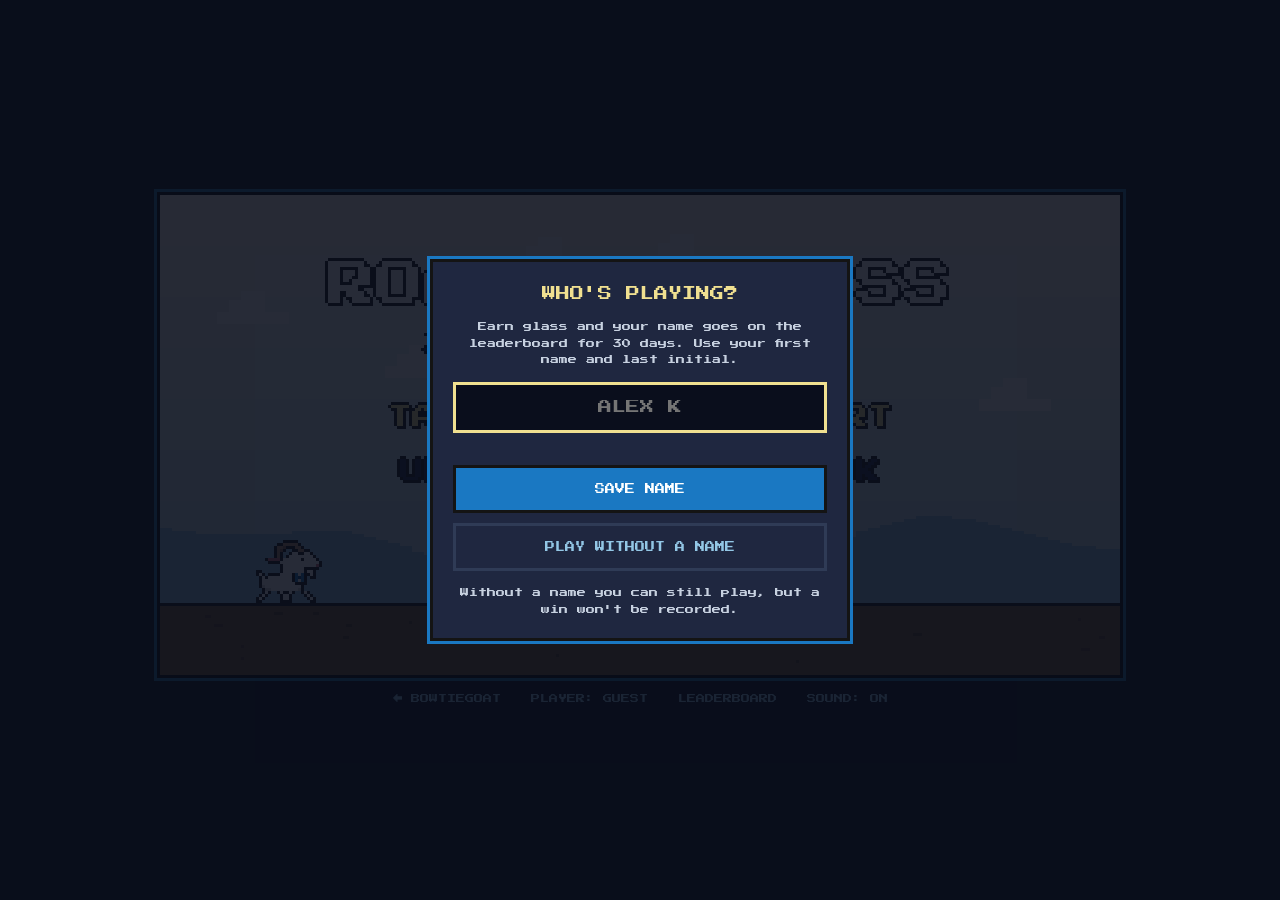
==== glass/index.html @ 5b74472b "Add Road to Glass easter-egg game at /glass 8-bit runner: the BowtieGOAT jumps and ducks through Dis" ====
<!DOCTYPE html>
<html lang="en">
<head>
  <meta charset="UTF-8" />
  <meta name="viewport" content="width=device-width, initial-scale=1.0, maximum-scale=1.0, user-scalable=no" />
  <meta name="robots" content="noindex" />
  <title>Road to Glass | BowtieGOAT</title>
  <link rel="icon" type="image/jpeg" href="../images/logo.jpg" />
  <link rel="preconnect" href="https://fonts.googleapis.com" />
  <link rel="preconnect" href="https://fonts.gstatic.com" crossorigin />
  <link href="https://fonts.googleapis.com/css2?family=Press+Start+2P&display=swap" rel="stylesheet" />
  <style>
    html, body { margin: 0; height: 100%; background: #0a0e1c; color: #f8eeb8; overflow: hidden; }
    body {
      font-family: 'Press Start 2P', monospace;
      display: flex; flex-direction: column; align-items: center; justify-content: center; gap: 10px;
      -webkit-user-select: none; user-select: none;
    }
    canvas {
      display: block; image-rendering: pixelated; image-rendering: crisp-edges;
      touch-action: none; border: 3px solid #000; box-shadow: 0 0 0 3px #1f72a3;
    }
    .bar { display: flex; gap: 18px; font-size: 9px; align-items: center; }
    .bar a, .bar button {
      color: #93c7e6; background: none; border: 0; font: inherit; cursor: pointer;
      text-decoration: none; padding: 6px;
    }
    .bar a:hover, .bar button:hover { color: #f8eeb8; }
    .bar { flex-wrap: wrap; justify-content: center; }

    .overlay {
      position: fixed; inset: 0; background: rgba(10, 14, 28, 0.88);
      display: none; align-items: center; justify-content: center; padding: 16px; z-index: 10;
    }
    .overlay.open { display: flex; }
    .box {
      background: #1f2740; border: 3px solid #141414; box-shadow: 0 0 0 3px #1a78c2;
      padding: 20px; width: 100%; max-width: 420px; text-align: center; line-height: 1.8;
      max-height: calc(100vh - 32px); overflow-y: auto; box-sizing: border-box;
    }
    .box h2 { font-size: 14px; color: #f0e090; margin: 0 0 12px; font-weight: normal; }
    .box p { font-size: 9px; color: #c7d1e0; margin: 0 0 14px; }
    .box input {
      font: inherit; font-size: 14px; width: 100%; box-sizing: border-box; padding: 10px;
      background: #0a0e1c; color: #ffffff; border: 3px solid #1a78c2; text-transform: uppercase;
      text-align: center; outline: none;
    }
    .box input:focus { border-color: #f0e090; }
    .err { color: #c86a7a !important; min-height: 1.8em; margin: 8px 0 !important; }
    .btns { display: flex; flex-direction: column; gap: 10px; margin-top: 6px; }
    .btn {
      font: inherit; font-size: 10px; padding: 12px; cursor: pointer; border: 3px solid #141414;
      background: #1a78c2; color: #ffffff;
    }
    .btn:hover { background: #2f8cc2; }
    .btn.ghost { background: transparent; color: #93c7e6; border-color: #2f3b56; }
    .board { width: 100%; border-collapse: collapse; font-size: 9px; margin: 6px 0 14px; }
    .board th { color: #93c7e6; font-weight: normal; padding: 6px 4px; border-bottom: 2px solid #2f3b56; }
    .board td { padding: 7px 4px; color: #ffffff; }
    .board tr:nth-child(odd) td { background: rgba(255, 255, 255, 0.03); }
    .board td:first-child { color: #f0e090; }
    .board .num { text-align: right; }
    .board .name { text-align: left; }
  </style>
</head>
<body>
  <canvas id="game" aria-label="Road to Glass, an 8-bit game"></canvas>
  <div class="bar">
    <a href="../">&larr; BOWTIEGOAT</a>
    <button id="player" type="button">PLAYER: GUEST</button>
    <button id="boardBtn" type="button">LEADERBOARD</button>
    <button id="mute" type="button">SOUND: ON</button>
  </div>

  <div class="overlay" id="nameOverlay" role="dialog" aria-modal="true" aria-labelledby="nameTitle">
    <form class="box" id="nameForm" autocomplete="off">
      <h2 id="nameTitle">WHO'S PLAYING?</h2>
      <p>Earn glass and your name goes on the leaderboard for 30 days. Use your first name and last initial.</p>
      <input id="nameInput" maxlength="12" placeholder="ALEX K" aria-label="Your name" />
      <p class="err" id="nameErr"></p>
      <div class="btns">
        <button class="btn" type="submit">SAVE NAME</button>
        <button class="btn ghost" type="button" id="skipName">PLAY WITHOUT A NAME</button>
      </div>
      <p style="margin:14px 0 0">Without a name you can still play, but a win won't be recorded.</p>
    </form>
  </div>

  <div class="overlay" id="boardOverlay" role="dialog" aria-modal="true" aria-labelledby="boardTitle">
    <div class="box">
      <h2 id="boardTitle">HALL OF GLASS</h2>
      <p id="boardNote">Everyone who earned glass in the last 30 days, fewest runs first.</p>
      <div id="boardBody"></div>
      <div class="btns"><button class="btn" type="button" id="closeBoard">CLOSE</button></div>
    </div>
  </div>

<script>
(() => {
  // ---------- Setup ----------
  const W = 320, H = 160, GROUND = 136, GX = 30;
  const G = 0.3, JUMP = -5;
  const cv = document.getElementById('game');
  const ctx = cv.getContext('2d');
  cv.width = W; cv.height = H;


  // Paste the Google Apps Script web app URL here to turn on the shared leaderboard.
  // While it's empty, the leaderboard is a local test copy that only this browser sees.
  const LEADERBOARD_URL = '';
  const BOARD_DAYS = 30;

  // Pass-rate targets: Districts ~70% of players, States ~1 in 7 of those (10% overall),
  // ICDC ~6% of those (0.6% overall). A crash anywhere sends you back to Districts.
  // Gaps between obstacles are in frames (60 per second), so they stay fair as speed rises.
  const LEVELS = [
    { name: 'DISTRICTS', target: 10, speed: [2.6, 3.2], gapF: [70, 110], types: ['bale', 'bale', 'bale', 'bowMid'],
      sky: ['#fdfaf0', '#c7e2f2'], ground: '#7d5c33', line: '#5f4526', hills: '#93c7e6',
      tagline: "70% ADVANCE. DON'T BE THE 30%.", next: 'STATES' },
    { name: 'STATES', target: 18, speed: [3.4, 4.2], gapF: [50, 90], types: ['bale', 'bale', 'stack', 'fence', 'bowLow', 'bowMid', 'bowStack'],
      sky: ['#f8c88a', '#c06682'], ground: '#642f40', line: '#3f1d29', hills: '#833f54',
      tagline: 'ONLY 1 IN 7 MAKES IT THROUGH.', next: 'ICDC' },
    { name: 'ICDC', target: 25, speed: [4.4, 5.4], gapF: [42, 76], types: ['bale', 'stack', 'fence', 'double', 'bowLow', 'bowMid', 'bowStack', 'bowStack', 'bowHigh'],
      sky: ['#0a0e1c', '#2f3b56'], ground: '#1f2740', line: '#5a6a8c', hills: '#141a2e',
      tagline: '0.6% GET GLASS. GOOD LUCK.', next: null },
  ];

  // ---------- Storage (per-browser convenience only) ----------
  const store = {
    get(k, d) { try { const v = localStorage.getItem('rtg_' + k); return v === null ? d : JSON.parse(v); } catch (e) { return d; } },
    set(k, v) { try { localStorage.setItem('rtg_' + k, JSON.stringify(v)); } catch (e) {} },
  };
  let runs = store.get('runs', 0);
  let glassCount = store.get('glass', 0);
  let muted = store.get('muted', false);
  let playerName = store.get('name', '');
  let runsSinceGlass = store.get('runsSinceGlass', 0);
  let runStartT = 0, winRuns = 0, saveStatus = '';

  // ---------- Sprites ----------
  const GOAT_TOP = [
    '...........KKKKK........',
    '.........KKHHHHHK.......',
    '........KHHhKKKHHK......',
    '........KHhK..KKHHKK....',
    '........KHK..KWWKKWWK...',
    '........KHK.KWWWWWWWWK..',
    '.....KPPPPKWWWWWWEWWWWK.',
    '......KKKKWWWWWWWWWWWWWK',
    '..........KWWWWWWWWWWWPK',
    '..........KWWWWWWWKKKKK.',
    '..KK......KWWWWWWWKWWK..',
    '..KWK.KKKKWWWWKBWBKKWK..',
    '...KWKWWWWWWWWKBbBK.KK..',
    '...KWWWWWWWWWWKBWBK.....',
    '...KWWWWWWWWWWWKKKK.....',
    '...KGWWWWWWWWWWWWK......',
    '....KGGWWWWWWWWWGK......',
  ];
  const LEGS_A = [
    '....KWK.KWK..KWK.KWK....',
    '....KWK.KWK..KWK.KWK....',
    '....KWK.KWK..KWK.KWK....',
    '....KKK.KKK..KKK.KKK....',
  ];
  const LEGS_B = [
    '....KWK..KWKKWK..KWK....',
    '...KWK....KWWK....KWK...',
    '..KWK.....KWWK.....KWK..',
    '..KK......KKKK......KK..',
  ];
  // Crouched goat: head down and forward, bowtie still showing.
  const DUCK_TOP = [
    '..............KKKK........',
    '.............KHHHHK.......',
    '............KHhKKHHKK.....',
    '....KK.....KHK.KWWWWWK....',
    '...KWWK..KPPKKWWWWEWWWK...',
    '...KWWWKKKKKWWWWWWWWWWWWK.',
    '...KWWWWWWWWWWWWWWWWWWWPK.',
    '...KWWWWWWWWWKBWBKWWKKKK..',
    '...KGWWWWWWWWKBbBKWWK.....',
    '....KGGWWWWWWKBWBKKK......',
    '....KKWKKWKKWKKKKK........',
  ];
  const DUCK_LEGS_A = ['....KWK.KWK.KWK.KWK.......', '....KKK.KKK.KKK.KKK.......'];
  const DUCK_LEGS_B = ['...KWK...KWKKWK...KWK.....', '...KK....KKKKK.....KK.....'];
  const LEGS_JUMP = [
    '....KWWK.....KWWK.......',
    '.....KKK......KKK.......',
    '........................',
    '........................',
  ];
  const BALE = [
    'KKKKKKKKKKKKKK',
    'KYYyYYYYyYYYYK',
    'KYyYYYyYYYyYYK',
    'KKKKKKKKKKKKKK',
    'KYYYyYYYYyYYYK',
    'KyYYYYyYYYYyYK',
    'KYYyYYYYyYYYYK',
    'KKKKKKKKKKKKKK',
    'KYYYYyYYYYyYYK',
    'KYyYYYYyYYYYyK',
    'KYYYyYYYYYyYYK',
    'KKKKKKKKKKKKKK',
  ];
  const FENCE = [
    '.KKK..........KKK.........',
    'KDdDK........KDdDK........',
    'KDdDKKKKKKKKKKDdDKKKKKKKKK',
    'KDdDdddddddddKDdDdddddddddK',
    'KDdDKKKKKKKKKKDdDKKKKKKKKK',
    'KDdDK........KDdDK........',
    'KDdDK........KDdDK........',
    'KDdDKKKKKKKKKKDdDKKKKKKKKK',
    'KDdDdddddddddKDdDdddddddddK',
    'KDdDKKKKKKKKKKDdDKKKKKKKKK',
    'KDdDK........KDdDK........',
    'KDdDK........KDdDK........',
    'KDdDK........KDdDK........',
    'KKKKK........KKKKK........',
  ];
  const BOW_UP = [
    'KK..........KK',
    'KRKK......KKRK',
    'KRRRKK..KKRRRK',
    'KRRRRRKKRRRRRK',
    'KRRRRKrrKRRRRK',
    'KRRRRKrrKRRRRK',
    '.KKKKKKKKKKKK.',
  ];
  const BOW_DOWN = [
    '..............',
    '.KKKKKKKKKKKK.',
    'KRRRRKrrKRRRRK',
    'KRRRRKrrKRRRRK',
    'KRRRRRKKRRRRRK',
    'KRRRKK..KKRRRK',
    'KKKK......KKKK',
  ];
  const TROPHY = [
    '.KKKKKKKKKKKKKK.',
    'KwCCCCCCCCCCCccK',
    'KwCCCCCCCCCCCccK',
    'KwwCCCCCCCCCcccK',
    '.KwCCCCCCCCCccK.',
    '.KwCCCCCCCCCccK.',
    '..KwCCCCCCCccK..',
    '..KwCCCCCCCccK..',
    '...KwCCCCCccK...',
    '....KKCCCcKK....',
    '......KCcK......',
    '......KCcK......',
    '......KCcK......',
    '.....KCCccK.....',
    '....KwCCCccK....',
    '...KKKKKKKKKK...',
    '...KDDDDDDDDK...',
    '..KDDYYYYYYDDK..',
    '..KDDDDDDDDDDK..',
    '.KKKKKKKKKKKKKK.',
  ];
  const PAL = {
    K: '#141414', W: '#ffffff', G: '#d6d6d6', H: '#b5896a', h: '#8a6448', P: '#c86a7a',
    B: '#1a78c2', b: '#0f4f86', E: '#141414',
    Y: '#f0d27a', y: '#c9a24e', D: '#9c7440', d: '#cda366',
    R: '#c06682', r: '#833f54',
    C: '#cdeffa', c: '#86cde3', w: '#ffffff',
  };
  const TROPHY_PAL = { ...PAL, D: '#5f4526', Y: '#f0e090' };

  function mkSprite(rows, pal = PAL) {
    const w = Math.max(...rows.map(r => r.length)), h = rows.length;
    const c = document.createElement('canvas'); c.width = w; c.height = h;
    const g = c.getContext('2d');
    rows.forEach((r, y) => [...r].forEach((ch, x) => {
      if (pal[ch]) { g.fillStyle = pal[ch]; g.fillRect(x, y, 1, 1); }
    }));
    return c;
  }
  const goatA = mkSprite([...GOAT_TOP, ...LEGS_A]);
  const goatB = mkSprite([...GOAT_TOP, ...LEGS_B]);
  const goatJump = mkSprite([...GOAT_TOP, ...LEGS_JUMP]);
  const duckA = mkSprite([...DUCK_TOP, ...DUCK_LEGS_A]);
  const duckB = mkSprite([...DUCK_TOP, ...DUCK_LEGS_B]);
  const DUCK_H = DUCK_TOP.length + 2;
  const GOAT_H = GOAT_TOP.length + 4;
  const bale = mkSprite(BALE);
  const fence = mkSprite(FENCE);
  const bowUp = mkSprite(BOW_UP);
  const bowDown = mkSprite(BOW_DOWN);
  const trophy = mkSprite(TROPHY, TROPHY_PAL);

  const drawBow = (x, y, phase = 0) => ctx.drawImage(Math.floor((t + phase) / 10) % 2 ? bowUp : bowDown, x, y);

  // Obstacle shapes. y is the top edge; hit boxes are a little smaller than the art.
  const OBSTACLES = {
    bale:    { w: 14, h: 12, draw: (x, y) => ctx.drawImage(bale, x, y) },
    stack:   { w: 14, h: 23, draw: (x, y) => { ctx.drawImage(bale, x, y); ctx.drawImage(bale, x, y + 11); } },
    double:  { w: 27, h: 12, draw: (x, y) => { ctx.drawImage(bale, x, y); ctx.drawImage(bale, x + 13, y); } },
    fence:   { w: 27, h: 14, draw: (x, y) => ctx.drawImage(fence, x, y) },
    // bowLow: jump only. bowMid: duck under or jump. bowStack: duck only. bowHigh: run under (jumping into it is the trap).
    bowLow:   { w: 14, h: 7, fly: GROUND - 12, draw: (x, y) => drawBow(x, y) },
    bowMid:   { w: 14, h: 7, fly: GROUND - 21, draw: (x, y) => drawBow(x, y) },
    bowStack: { w: 14, h: 26, fly: GROUND - 40, draw: (x, y) => { drawBow(x, y); drawBow(x, y + 9, 5); drawBow(x, y + 18, 10); } },
    bowHigh:  { w: 14, h: 7, fly: GROUND - 36, draw: (x, y) => drawBow(x, y) },
  };

  // ---------- Background scenery ----------
  const rand = (a, b) => a + Math.random() * (b - a);
  const clouds = Array.from({ length: 7 }, (_, i) => ({ x: i * 55 + rand(0, 30), y: rand(10, 70) | 0 }));
  const stars = Array.from({ length: 60 }, () => ({ x: rand(0, W) | 0, y: rand(0, 100) | 0, p: rand(0, 6.28) }));
  const pebbles = Array.from({ length: 40 }, () => ({ x: rand(0, 640) | 0, y: rand(3, 20) | 0, w: rand(1, 4) | 0 }));
  const buildings = [];
  for (let x = 0; x < 640;) {
    const w = (rand(16, 34) | 0), h = (rand(24, 80) | 0);
    const lit = [];
    for (let wy = 6; wy < h - 4; wy += 7) for (let wx = 3; wx < w - 3; wx += 5) if (Math.random() < 0.35) lit.push([wx, wy]);
    buildings.push({ x, w, h, lit });
    x += w + (rand(0, 4) | 0);
  }

  // ---------- Audio ----------
  let ac = null;
  function audioInit() {
    if (!ac) { try { ac = new (window.AudioContext || window.webkitAudioContext)(); } catch (e) {} }
    if (ac && ac.state === 'suspended') ac.resume();
  }
  function tone(f1, f2, dur, type = 'square', vol = 0.06, delay = 0) {
    if (!ac || muted) return;
    const o = ac.createOscillator(), g = ac.createGain(), t0 = ac.currentTime + delay;
    o.type = type;
    o.frequency.setValueAtTime(f1, t0);
    o.frequency.exponentialRampToValueAtTime(f2, t0 + dur);
    g.gain.setValueAtTime(vol, t0);
    g.gain.exponentialRampToValueAtTime(0.001, t0 + dur);
    o.connect(g).connect(ac.destination);
    o.start(t0); o.stop(t0 + dur + 0.02);
  }
  const sfx = {
    jump: () => tone(260, 620, 0.1, 'square', 0.04),
    point: () => tone(990, 990, 0.04, 'square', 0.03),
    hit: () => tone(420, 50, 0.35, 'sawtooth', 0.1),
    level: () => [523, 659, 784, 1047].forEach((f, i) => tone(f, f, 0.12, 'square', 0.06, i * 0.1)),
    win: () => [523, 659, 784, 1047, 784, 1047, 1319, 1568].forEach((f, i) => tone(f, f, 0.16, 'square', 0.06, i * 0.12)),
  };

  // ---------- Game state ----------
  let state = 'title', lvl = 0, obs = [], passed = 0, spawned = 0, nextSpawn = 0;
  let goat = { y: GROUND - GOAT_H, v: 0 }, jumpBuffer = 0, duckHeld = false;
  let t = 0, stateT = 0, scrollX = 0, speed = 0, flash = 0, shake = 0, paused = false;
  let confetti = [];

  const L = () => LEVELS[lvl];
  const onGround = () => goat.y >= GROUND - GOAT_H;
  const ducking = () => duckHeld && onGround() && (state === 'play' || state === 'cleared');
  function setState(s) { state = s; stateT = 0; }

  function resetLevel() {
    obs = []; passed = 0; spawned = 0; nextSpawn = 50;
    goat.y = GROUND - GOAT_H; goat.v = 0; jumpBuffer = 0;
    speed = L().speed[0];
  }
  function startRun() {
    runs++; store.set('runs', runs);
    runsSinceGlass++; store.set('runsSinceGlass', runsSinceGlass);
    runStartT = t;
    lvl = 0; resetLevel(); setState('ready');
  }

  function jump() {
    if (onGround()) { goat.v = JUMP; sfx.jump(); jumpBuffer = 0; }
    else jumpBuffer = 8; // pressed just before landing: jump as soon as we touch down
  }

  function spawnObstacle() {
    const lv = L();
    // Never open a level with a fake-out bowtie; ease players in with a plain bale.
    const type = spawned === 0 ? 'bale' : lv.types[(Math.random() * lv.types.length) | 0];
    const o = OBSTACLES[type];
    obs.push({ type, x: W + 4, y: o.fly !== undefined ? o.fly : GROUND - o.h, scored: false });
    spawned++;
    nextSpawn = rand(lv.gapF[0], lv.gapF[1]) | 0;
  }

  function hitTest() {
    const duck = ducking();
    const x0 = GX + 6, x1 = GX + (duck ? 23 : 19), y0 = duck ? GROUND - 11 : goat.y + 5, y1 = goat.y + GOAT_H - 1;
    for (const o of obs) {
      const s = OBSTACLES[o.type];
      if (x1 > o.x + 2 && x0 < o.x + s.w - 2 && y1 > o.y + 2 && y0 < o.y + s.h - 1) return true;
    }
    return false;
  }

  function die() {
    sfx.hit(); flash = 10; shake = 10;
    setState('dying');
  }

  function levelCleared() {
    if (lvl === LEVELS.length - 1) {
      glassCount++; store.set('glass', glassCount);
      winRuns = Math.max(1, runsSinceGlass);
      runsSinceGlass = 0; store.set('runsSinceGlass', 0);
      recordWin(Math.round((t - runStartT) / 60));
      sfx.win(); flash = 14; obs = [];
      confetti = Array.from({ length: 90 }, () => ({
        x: rand(0, W), y: rand(-H, 0), v: rand(0.4, 1.2), c: ['#cdeffa', '#f0e090', '#1a78c2', '#ffffff', '#c86a7a'][(Math.random() * 5) | 0],
      }));
      setState('win');
    } else {
      sfx.level(); setState('cleared');
    }
  }

  // ---------- Update ----------
  function physics() {
    goat.v += G;
    if (duckHeld && !onGround()) goat.v += 0.5; // holding duck in the air drops you faster
    goat.y += goat.v;
    if (goat.y >= GROUND - GOAT_H) {
      goat.y = GROUND - GOAT_H; goat.v = 0;
      if (jumpBuffer > 0) jump();
    }
    if (jumpBuffer > 0) jumpBuffer--;
  }

  function step() {
    t++; stateT++;
    if (flash > 0) flash--;
    if (shake > 0) shake--;
    const lv = L();

    if (state === 'title') { scrollX += 2; return; }
    if (state === 'ready') return;
    if (state === 'win') { confetti.forEach(c => { c.y += c.v; if (c.y > H) c.y -= H + 10; }); return; }
    if (state === 'dying') { if (stateT > 30) setState('over'); return; }
    if (state === 'over') return;

    scrollX += speed;
    physics();
    obs.forEach(o => o.x -= speed);
    obs = obs.filter(o => o.x > -40);
    if (state === 'cleared') return;

    // play
    speed = lv.speed[0] + (lv.speed[1] - lv.speed[0]) * (passed / lv.target);
    if (spawned < lv.target && --nextSpawn <= 0) spawnObstacle();
    for (const o of obs) {
      if (!o.scored && o.x + OBSTACLES[o.type].w < GX + 6) { o.scored = true; passed++; sfx.point(); }
    }
    if (hitTest()) { die(); return; }
    if (passed >= lv.target) levelCleared();
  }

  // ---------- Drawing ----------
  function mix(a, b, k) {
    const pa = parseInt(a.slice(1), 16), pb = parseInt(b.slice(1), 16);
    const ch = s => Math.round(((pa >> s) & 255) * (1 - k) + ((pb >> s) & 255) * k);
    return `rgb(${ch(16)},${ch(8)},${ch(0)})`;
  }
  function txt(s, x, y, size = 8, color = '#ffffff', align = 'center') {
    ctx.font = `${size}px "Press Start 2P"`;
    ctx.textAlign = align; ctx.textBaseline = 'top';
    ctx.fillStyle = '#141414';
    for (const [dx, dy] of [[-1, 0], [1, 0], [0, -1], [0, 1], [1, 1]]) ctx.fillText(s, x + dx, y + dy);
    ctx.fillStyle = color; ctx.fillText(s, x, y);
  }
  function panel(x, y, w, h) {
    ctx.fillStyle = '#141414'; ctx.fillRect(x - 2, y - 2, w + 4, h + 4);
    ctx.fillStyle = '#1f2740'; ctx.fillRect(x, y, w, h);
    ctx.fillStyle = '#1a78c2'; ctx.fillRect(x, y, w, 2); ctx.fillRect(x, y + h - 2, w, 2);
  }
  const blink = () => Math.floor(t / 30) % 2 === 0;
  const wrap = (v, m) => ((v % m) + m) % m;

  function drawBackground(lv, themed) {
    const bands = 8, bh = Math.ceil(GROUND / bands);
    for (let i = 0; i < bands; i++) {
      ctx.fillStyle = mix(lv.sky[0], lv.sky[1], i / (bands - 1));
      ctx.fillRect(0, i * bh, W, bh);
    }
    if (themed === 2) {
      for (const s of stars) {
        if (Math.sin(t / 20 + s.p) > -0.3) { ctx.fillStyle = '#f8eeb8'; ctx.fillRect(s.x, s.y, 1, 1); }
      }
      const off = wrap(scrollX * 0.3, 640);
      for (const b of buildings) {
        for (const shift of [0, 640]) {
          const bx = Math.round(b.x - off + shift);
          if (bx > W || bx + b.w < 0) continue;
          ctx.fillStyle = '#141a2e'; ctx.fillRect(bx, GROUND - b.h, b.w, b.h);
          ctx.fillStyle = '#f0e090';
          for (const [wx, wy] of b.lit) ctx.fillRect(bx + wx, GROUND - b.h + wy, 2, 3);
        }
      }
      return;
    }
    if (themed === 1) {
      ctx.fillStyle = '#f0e090';
      for (let r = 0; r < 20; r += 2) {
        const w = Math.round(Math.sqrt(20 * 20 - r * r)) * 2;
        ctx.fillRect(230 - w / 2, 100 - r, w, 2);
      }
    }
    ctx.fillStyle = themed === 1 ? '#f6d7c3' : '#ffffff';
    for (const c of clouds) {
      const x = Math.round(wrap(c.x - scrollX * 0.15, W + 60) - 40);
      ctx.fillRect(x + 4, c.y, 12, 4);
      ctx.fillRect(x, c.y + 4, 24, 4);
      ctx.fillRect(x + 8, c.y - 3, 8, 3);
    }
    ctx.fillStyle = lv.hills;
    for (let x = 0; x < W; x += 4) {
      const wx = x + scrollX * 0.4;
      const h = Math.round(18 + Math.sin(wx / 40) * 8 + Math.sin(wx / 15) * 3);
      ctx.fillRect(x, GROUND - h, 4, h);
    }
  }

  function drawGround(lv, showHud) {
    ctx.fillStyle = lv.ground; ctx.fillRect(0, GROUND, W, H - GROUND);
    ctx.fillStyle = '#141414'; ctx.fillRect(0, GROUND, W, 1);
    ctx.fillStyle = lv.line;
    const off = wrap(scrollX, 640);
    for (const p of pebbles) {
      const x = Math.round(wrap(p.x - off, 640));
      if (x < W) ctx.fillRect(x, GROUND + p.y, p.w, 1);
    }
    if (showHud) {
      txt(lv.name, 6, GROUND + 9, 8, '#f8eeb8', 'left');
      const bw = 90, bx = W - bw - 8, by = GROUND + 11;
      ctx.fillStyle = '#141414'; ctx.fillRect(bx - 1, by - 1, bw + 2, 6);
      ctx.fillStyle = '#2f3b56'; ctx.fillRect(bx, by, bw, 4);
      ctx.fillStyle = '#f0e090'; ctx.fillRect(bx, by, Math.round(bw * Math.min(1, passed / lv.target)), 4);
    }
  }

  function drawGoat() {
    if (ducking()) {
      ctx.drawImage(Math.floor(scrollX / 12) % 2 ? duckA : duckB, GX, GROUND - DUCK_H);
      return;
    }
    let spr = goatA;
    if (!onGround()) spr = goatJump;
    else if (state === 'play' || state === 'cleared' || state === 'title') spr = Math.floor(scrollX / 12) % 2 ? goatA : goatB;
    ctx.drawImage(spr, GX, Math.round(goat.y));
  }

  function drawTrophy(cx, y, scale) {
    ctx.drawImage(trophy, Math.round(cx - (trophy.width * scale) / 2), y, trophy.width * scale, trophy.height * scale);
    for (let i = 0; i < 4; i++) {
      const a = t / 25 + i * 1.57;
      if (Math.sin(t / 8 + i * 2) > 0.2) {
        const sx = Math.round(cx + Math.cos(a) * 46), sy = Math.round(y + 34 + Math.sin(a) * 38);
        ctx.fillStyle = '#ffffff';
        ctx.fillRect(sx - 2, sy, 5, 1); ctx.fillRect(sx, sy - 2, 1, 5);
      }
    }
  }

  function draw() {
    ctx.save();
    if (shake > 0) ctx.translate(((Math.random() * 4) | 0) - 2, ((Math.random() * 4) | 0) - 2);
    const title = state === 'title';
    const lv = title ? LEVELS[0] : L();
    drawBackground(lv, title ? 0 : lvl);
    for (const o of obs) OBSTACLES[o.type].draw(Math.round(o.x), o.y);
    drawGround(lv, !title);
    if (state !== 'win') drawGoat();

    if (title) {
      txt('ROAD TO GLASS', W / 2, 22, 16, '#ffffff');
      txt('3 LEVELS. ONE RUN.', W / 2, 46, 8, '#1f2740');
      if (blink()) txt('TAP OR SPACE TO START', W / 2, 70, 8, '#f0e090');
      txt(CONTROLS, W / 2, 88, 8, '#1f2740');
      if (glassCount > 0) txt(`GLASS EARNED: ${glassCount}`, W / 2, GROUND + 9, 8, '#cdeffa');
    }

    if (state === 'play' || state === 'dying' || state === 'cleared') {
      txt(`${passed}/${lv.target}`, W - 8, 8, 8, '#ffffff', 'right');
    }

    if (state === 'ready') {
      panel(24, 10, W - 48, 76);
      txt(`LEVEL ${lvl + 1}`, W / 2, 18, 8, '#93c7e6');
      txt(lv.name, W / 2, 32, 16, '#f0e090');
      txt(lv.tagline, W / 2, 56, 8, '#ffffff');
      txt(`CLEAR ${lv.target} OBSTACLES`, W / 2, 70, 8, '#93c7e6');
      if (blink()) txt('TAP TO RUN', W / 2 + 20, 98, 8, '#ffffff');
      txt(CONTROLS, W / 2 + 20, 114, 8, lvl === 2 ? '#c7d1e0' : '#1f2740');
    }

    if (state === 'cleared') {
      panel(60, 14, W - 120, 62);
      txt(`${lv.name} CLEARED`, W / 2, 24, 8, '#93c7e6');
      txt('YOU ADVANCE TO', W / 2, 38, 8, '#ffffff');
      txt(`${lv.next}!`, W / 2, 52, 16, '#f0e090');
      if (stateT > 50 && blink()) txt('TAP TO CONTINUE', W / 2 + 20, 96, 8, '#ffffff');
    }

    if (state === 'over') {
      panel(60, 10, W - 120, 92);
      txt('ELIMINATED', W / 2, 20, 16, '#c86a7a');
      txt(`AT ${lv.name}`, W / 2, 42, 8, '#ffffff');
      txt(`OBSTACLE ${passed}/${lv.target}`, W / 2, 56, 8, '#93c7e6');
      txt(`RUN #${runs}`, W / 2, 70, 8, '#7889a8');
      if (stateT > 30 && blink()) txt('TAP TO RETRY', W / 2, 86, 8, '#f0e090');
    }

    if (state === 'win') {
      ctx.fillStyle = 'rgba(10,14,28,0.6)'; ctx.fillRect(0, 0, W, H);
      for (const c of confetti) { ctx.fillStyle = c.c; ctx.fillRect(Math.round(c.x), Math.round(c.y), 2, 2); }
      drawTrophy(78, 30, 4);
      txt('YOU GOT', 210, 22, 8, '#ffffff');
      txt('GLASS!', 210, 36, 24, '#cdeffa');
      txt('TOP 0.6%', 210, 72, 8, '#f0e090');
      txt(winRuns === 1 ? 'ON YOUR FIRST RUN' : `IN ${winRuns} RUNS`, 210, 86, 8, '#93c7e6');
      txt(saveStatus, 210, 104, 8, '#ffffff');
      if (stateT > 120 && blink()) txt('TAP TO PLAY AGAIN', 210, 122, 8, '#f0e090');
    }

    if (paused) {
      ctx.fillStyle = 'rgba(10,14,28,0.6)'; ctx.fillRect(0, 0, W, H);
      txt('PAUSED', W / 2, 56, 16, '#ffffff');
      txt('TAP TO RESUME', W / 2, 82, 8, '#f0e090');
    }

    if (flash > 0) { ctx.fillStyle = `rgba(255,255,255,${flash / 14})`; ctx.fillRect(-4, -4, W + 8, H + 8); }
    ctx.restore();
  }

  // ---------- Input ----------
  function press() {
    audioInit();
    if (paused) { paused = false; return; }
    switch (state) {
      case 'title': startRun(); break;
      case 'ready': setState('play'); jump(); break;
      case 'play': jump(); break;
      case 'cleared': if (stateT > 50) { lvl++; resetLevel(); setState('ready'); } break;
      case 'over': if (stateT > 30) startRun(); break;
      case 'win': if (stateT > 120) setState('title'); break;
    }
  }
  const TOUCH = window.matchMedia('(pointer: coarse)').matches;
  const CONTROLS = TOUCH ? 'TAP: JUMP  HOLD LEFT: DUCK' : 'UP: JUMP  DOWN: DUCK';
  let duckPointer = null;
  cv.addEventListener('pointerdown', e => {
    e.preventDefault();
    const r = cv.getBoundingClientRect();
    if (state === 'play' && !paused && e.clientX - r.left < r.width / 3) {
      duckPointer = e.pointerId; duckHeld = true;
      return;
    }
    press();
  });
  const releaseDuck = e => { if (e.pointerId === duckPointer) { duckPointer = null; duckHeld = false; } };
  window.addEventListener('pointerup', releaseDuck);
  window.addEventListener('pointercancel', releaseDuck);
  window.addEventListener('keydown', e => {
    if (overlayOpen()) {
      if (e.code === 'Escape') { if (nameOverlay.classList.contains('open')) skipName(); else closeBoard(); }
      return;
    }
    if (['Space', 'ArrowUp', 'KeyW', 'Enter'].includes(e.code)) {
      e.preventDefault();
      if (!e.repeat) press();
    } else if (e.code === 'ArrowDown' || e.code === 'KeyS') {
      e.preventDefault(); duckHeld = true;
    } else if (e.code === 'KeyM') {
      toggleMute();
    }
  });
  window.addEventListener('keyup', e => { if (e.code === 'ArrowDown' || e.code === 'KeyS') duckHeld = false; });
  window.addEventListener('blur', () => { duckHeld = false; });
  document.addEventListener('visibilitychange', () => {
    if (document.hidden && state === 'play') paused = true;
    lastTs = 0;
  });

  const muteBtn = document.getElementById('mute');
  function toggleMute() {
    muted = !muted; store.set('muted', muted);
    muteBtn.textContent = muted ? 'SOUND: OFF' : 'SOUND: ON';
  }
  muteBtn.textContent = muted ? 'SOUND: OFF' : 'SOUND: ON';
  muteBtn.addEventListener('click', toggleMute);

  // ---------- Player name ----------
  const nameOverlay = document.getElementById('nameOverlay');
  const boardOverlay = document.getElementById('boardOverlay');
  const nameInput = document.getElementById('nameInput');
  const nameErr = document.getElementById('nameErr');
  const playerBtn = document.getElementById('player');
  const overlayOpen = () => nameOverlay.classList.contains('open') || boardOverlay.classList.contains('open');

  const BLOCKED = ['FUCK', 'SHIT', 'BITCH', 'CUNT', 'DICK', 'COCK', 'PUSSY', 'ASSHOLE', 'NIGG', 'FAG', 'SLUT', 'WHORE', 'RAPE', 'PENIS', 'VAGINA', 'BOOB', 'TITS', 'SEX', 'PORN', 'HITLER', 'NAZI'];
  function cleanName(raw) {
    return String(raw || '').toUpperCase().replace(/[^A-Z0-9 .'-]/g, '').replace(/\s+/g, ' ').trim().slice(0, 12);
  }
  function nameProblem(n) {
    if (n.length < 2) return 'Use at least 2 letters.';
    const squashed = n.replace(/[^A-Z]/g, '');
    if (BLOCKED.some(w => squashed.includes(w))) return "Let's pick a different name.";
    return '';
  }
  function showPlayer() { playerBtn.textContent = 'PLAYER: ' + (playerName || 'GUEST'); }
  function openName() {
    nameInput.value = playerName; nameErr.textContent = '';
    nameOverlay.classList.add('open');
    setTimeout(() => nameInput.focus(), 50);
  }
  function closeName() { nameOverlay.classList.remove('open'); store.set('asked', true); }
  function skipName() { playerName = ''; store.set('name', ''); showPlayer(); closeName(); }
  document.getElementById('nameForm').addEventListener('submit', e => {
    e.preventDefault();
    const n = cleanName(nameInput.value);
    const problem = nameProblem(n);
    if (problem) { nameErr.textContent = problem; return; }
    playerName = n; store.set('name', n); showPlayer(); closeName();
  });
  document.getElementById('skipName').addEventListener('click', skipName);
  playerBtn.addEventListener('click', openName);
  showPlayer();
  if (!store.get('asked', false)) openName();

  // ---------- Leaderboard ----------
  // Shared mode posts to a Google Apps Script web app (see leaderboard-apps-script.gs, kept outside the site repo).
  // text/plain keeps the request "simple" so the browser skips the CORS preflight Apps Script can't answer.
  const localBoard = () => store.get('testBoard', []);
  async function fetchBoard() {
    if (!LEADERBOARD_URL) return localBoard();
    const res = await fetch(LEADERBOARD_URL);
    const data = await res.json();
    if (!data.ok) throw new Error(data.error || 'bad response');
    return data.winners;
  }
  async function postWin(entry) {
    if (!LEADERBOARD_URL) { store.set('testBoard', [...localBoard(), entry]); return; }
    const res = await fetch(LEADERBOARD_URL, {
      method: 'POST', headers: { 'Content-Type': 'text/plain;charset=utf-8' }, body: JSON.stringify(entry),
    });
    const data = await res.json();
    if (!data.ok) throw new Error(data.error || 'not saved');
  }
  function recordWin(seconds) {
    if (!playerName) { saveStatus = 'GUEST: NOT RECORDED'; return; }
    saveStatus = 'SAVING YOUR NAME...';
    postWin({ name: playerName, runs: winRuns, seconds, date: new Date().toISOString() })
      .then(() => { saveStatus = 'ON THE LEADERBOARD!'; })
      .catch(() => { saveStatus = 'COULD NOT SAVE'; });
  }

  const boardBody = document.getElementById('boardBody');
  function esc(s) { return String(s).replace(/[&<>"']/g, c => ({ '&': '&amp;', '<': '&lt;', '>': '&gt;', '"': '&quot;', "'": '&#39;' }[c])); }
  function renderBoard(list) {
    const cutoff = Date.now() - BOARD_DAYS * 864e5;
    const rows = list
      .filter(w => new Date(w.date).getTime() >= cutoff)
      .sort((a, b) => a.runs - b.runs || new Date(a.date) - new Date(b.date))
      .slice(0, 50);
    if (!rows.length) {
      boardBody.innerHTML = '<p>No glass yet this month. Be the first.</p>';
      return;
    }
    const fmt = d => new Date(d).toLocaleDateString(undefined, { month: 'short', day: 'numeric' }).toUpperCase();
    boardBody.innerHTML = `<table class="board"><thead><tr><th class="num">#</th><th class="name">NAME</th><th class="num">RUNS</th><th class="num">DATE</th></tr></thead><tbody>${
      rows.map((w, i) => `<tr><td class="num">${i + 1}</td><td class="name">${esc(w.name)}</td><td class="num">${esc(w.runs)}</td><td class="num">${fmt(w.date)}</td></tr>`).join('')
    }</tbody></table>`;
  }
  function openBoard() {
    if (state === 'play') paused = true;
    document.getElementById('boardNote').textContent = LEADERBOARD_URL
      ? `Everyone who earned glass in the last ${BOARD_DAYS} days, fewest runs first.`
      : 'For now this list only shows wins from this device.';
    boardBody.innerHTML = '<p>LOADING...</p>';
    boardOverlay.classList.add('open');
    fetchBoard().then(renderBoard).catch(() => { boardBody.innerHTML = '<p class="err">Could not load the leaderboard.</p>'; });
  }
  function closeBoard() { boardOverlay.classList.remove('open'); }
  document.getElementById('boardBtn').addEventListener('click', openBoard);
  document.getElementById('closeBoard').addEventListener('click', closeBoard);

  // ---------- Scaling ----------
  function fit() {
    const s = Math.min((window.innerWidth - 16) / W, (window.innerHeight - 60) / H);
    const scale = s >= 2 ? Math.floor(s) : Math.max(0.5, s);
    cv.style.width = W * scale + 'px';
    cv.style.height = H * scale + 'px';
  }
  window.addEventListener('resize', fit);
  fit();

  // ---------- Loop (fixed 60Hz step so speed is the same on every screen) ----------
  let acc = 0, lastTs = 0;
  function frame(ts) {
    if (!lastTs) lastTs = ts;
    acc += Math.min(100, ts - lastTs);
    lastTs = ts;
    while (acc >= 1000 / 60) {
      if (!paused) step();
      acc -= 1000 / 60;
    }
    draw();
    requestAnimationFrame(frame);
  }
  ctx.imageSmoothingEnabled = false;
  (document.fonts ? document.fonts.load('8px "Press Start 2P"') : Promise.resolve())
    .catch(() => {})
    .then(() => requestAnimationFrame(frame));
})();
</script>
</body>
</html>
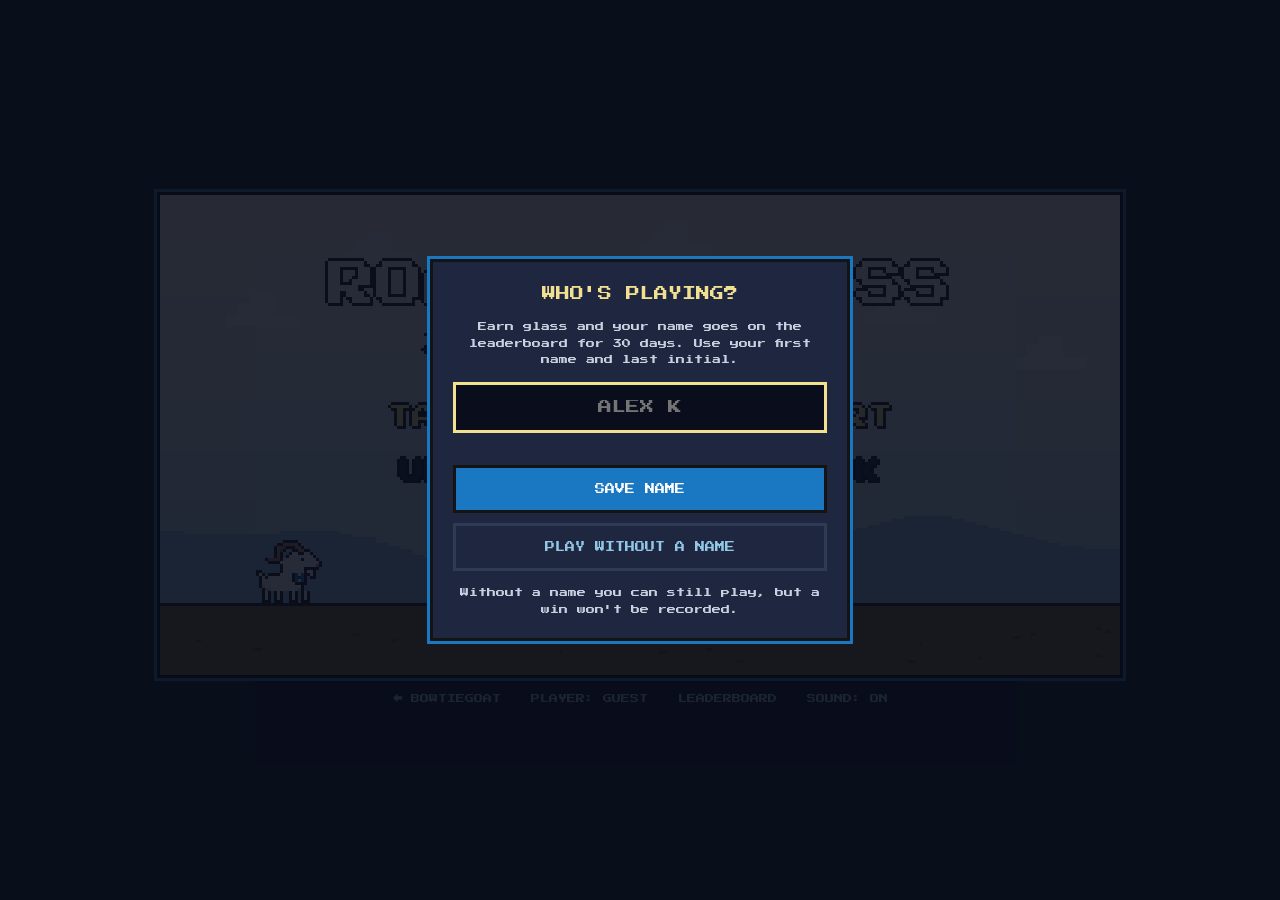
==== commit 548d3428: "Connect Road to Glass to the shared Google Sheets leaderboard Co-Authored-By: Claude Opus 5.5 <norep" ====
--- a/glass/index.html
+++ b/glass/index.html
@@ -107,7 +107,7 @@
 
   // Paste the Google Apps Script web app URL here to turn on the shared leaderboard.
   // While it's empty, the leaderboard is a local test copy that only this browser sees.
-  const LEADERBOARD_URL = '';
+  const LEADERBOARD_URL = 'https://script.google.com/macros/s/AKfycbyIQC6gS29MH9bdSCi3untBY0huXfNtJlDaXgKm07L5VfRksVNCwZ6O8JQkAyddSEcosw/exec';
   const BOARD_DAYS = 30;
 
   // Pass-rate targets: Districts ~70% of players, States ~1 in 7 of those (10% overall),
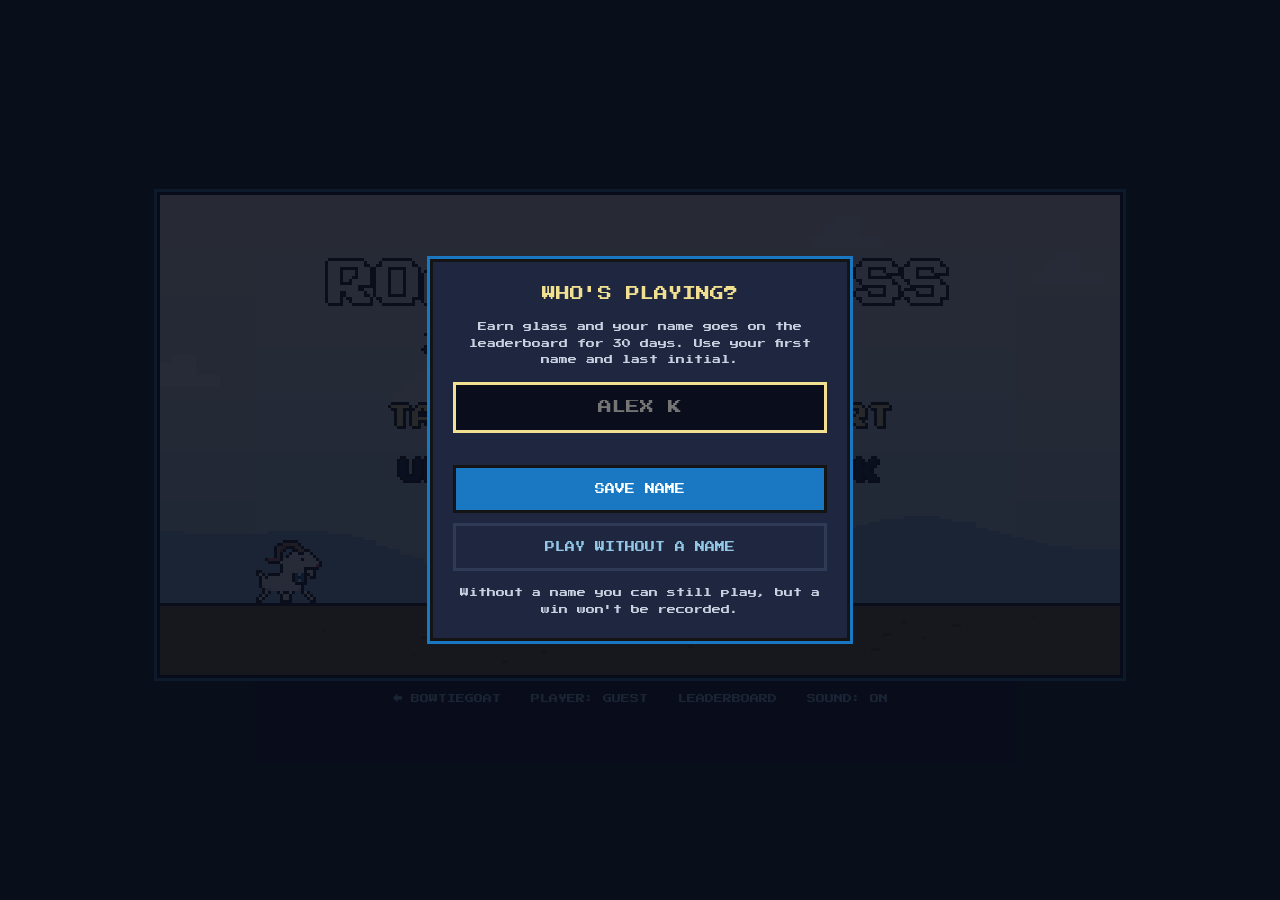
==== commit 5747b33b: "Show a named glass award on the Road to Glass win screen Winners get a tall glass plaque on a wooden" ====
--- a/glass/index.html
+++ b/glass/index.html
@@ -135,7 +135,7 @@
   let muted = store.get('muted', false);
   let playerName = store.get('name', '');
   let runsSinceGlass = store.get('runsSinceGlass', 0);
-  let runStartT = 0, winRuns = 0, saveStatus = '';
+  let runStartT = 0, winRuns = 0, saveStatus = [];
 
   // ---------- Sprites ----------
   const GOAT_TOP = [
@@ -239,28 +239,6 @@
     'KRRRKK..KKRRRK',
     'KKKK......KKKK',
   ];
-  const TROPHY = [
-    '.KKKKKKKKKKKKKK.',
-    'KwCCCCCCCCCCCccK',
-    'KwCCCCCCCCCCCccK',
-    'KwwCCCCCCCCCcccK',
-    '.KwCCCCCCCCCccK.',
-    '.KwCCCCCCCCCccK.',
-    '..KwCCCCCCCccK..',
-    '..KwCCCCCCCccK..',
-    '...KwCCCCCccK...',
-    '....KKCCCcKK....',
-    '......KCcK......',
-    '......KCcK......',
-    '......KCcK......',
-    '.....KCCccK.....',
-    '....KwCCCccK....',
-    '...KKKKKKKKKK...',
-    '...KDDDDDDDDK...',
-    '..KDDYYYYYYDDK..',
-    '..KDDDDDDDDDDK..',
-    '.KKKKKKKKKKKKKK.',
-  ];
   const PAL = {
     K: '#141414', W: '#ffffff', G: '#d6d6d6', H: '#b5896a', h: '#8a6448', P: '#c86a7a',
     B: '#1a78c2', b: '#0f4f86', E: '#141414',
@@ -268,7 +246,6 @@
     R: '#c06682', r: '#833f54',
     C: '#cdeffa', c: '#86cde3', w: '#ffffff',
   };
-  const TROPHY_PAL = { ...PAL, D: '#5f4526', Y: '#f0e090' };
 
   function mkSprite(rows, pal = PAL) {
     const w = Math.max(...rows.map(r => r.length)), h = rows.length;
@@ -290,7 +267,6 @@
   const fence = mkSprite(FENCE);
   const bowUp = mkSprite(BOW_UP);
   const bowDown = mkSprite(BOW_DOWN);
-  const trophy = mkSprite(TROPHY, TROPHY_PAL);
 
   const drawBow = (x, y, phase = 0) => ctx.drawImage(Math.floor((t + phase) / 10) % 2 ? bowUp : bowDown, x, y);
 
@@ -549,16 +525,65 @@
     ctx.drawImage(spr, GX, Math.round(goat.y));
   }
 
-  function drawTrophy(cx, y, scale) {
-    ctx.drawImage(trophy, Math.round(cx - (trophy.width * scale) / 2), y, trophy.width * scale, trophy.height * scale);
-    for (let i = 0; i < 4; i++) {
-      const a = t / 25 + i * 1.57;
-      if (Math.sin(t / 8 + i * 2) > 0.2) {
-        const sx = Math.round(cx + Math.cos(a) * 46), sy = Math.round(y + 34 + Math.sin(a) * 38);
+  // Etched text on the glass: a soft blue shadow instead of the usual black outline.
+  function etch(str, x, y, size, color) {
+    ctx.font = `${size}px "Press Start 2P"`;
+    ctx.textAlign = 'center'; ctx.textBaseline = 'top';
+    ctx.fillStyle = 'rgba(31,79,106,0.7)'; ctx.fillText(str, x + 1, y + 1);
+    ctx.fillStyle = color; ctx.fillText(str, x, y);
+  }
+
+  // The winner's award: a tall glass plaque on a wooden base, rising into view.
+  function drawPlaque() {
+    const rise = Math.max(0, 70 - stateT * 3);
+    const gx = 108, gy = 4 + rise, gw = 104, gh = 114;
+    const bx = 98, by = gy + gh, bw = 124, bh = 20;
+    const cx = gx + gw / 2;
+
+    // Wooden base
+    ctx.fillStyle = '#141414'; ctx.fillRect(bx - 1, by - 1, bw + 2, bh + 2);
+    ctx.fillStyle = '#7d5c33'; ctx.fillRect(bx, by, bw, bh);
+    ctx.fillStyle = '#9c7440'; ctx.fillRect(bx, by, bw, 3);
+    ctx.fillStyle = '#5f4526'; ctx.fillRect(bx, by + bh - 3, bw, 3);
+    ctx.fillStyle = '#6b4c2a';
+    [[6, 6, 22], [40, 8, 30], [86, 6, 18], [14, 12, 16], [70, 13, 26], [104, 10, 12]].forEach(([x, y, w]) => ctx.fillRect(bx + x, by + y, w, 1));
+    ctx.fillStyle = '#141414'; ctx.fillRect(cx - 21, by + 6, 42, 9);
+    ctx.fillStyle = '#f0e090'; ctx.fillRect(cx - 20, by + 7, 40, 7);
+    ctx.fillStyle = '#c9a24e'; ctx.fillRect(cx - 16, by + 9, 32, 1); ctx.fillRect(cx - 12, by + 11, 24, 1);
+
+    // Glass slab
+    ctx.fillStyle = '#1f4f6a'; ctx.fillRect(gx - 1, gy - 1, gw + 2, gh + 1);
+    ctx.fillStyle = 'rgba(205,239,250,0.30)'; ctx.fillRect(gx, gy, gw, gh);
+    ctx.fillStyle = 'rgba(255,255,255,0.85)'; ctx.fillRect(gx, gy, gw, 1); ctx.fillRect(gx, gy, 1, gh);
+    ctx.fillStyle = '#86cde3'; ctx.fillRect(gx + gw - 2, gy, 2, gh); ctx.fillRect(gx, gy + gh - 2, gw, 2);
+    ctx.save();
+    ctx.beginPath(); ctx.rect(gx, gy, gw, gh); ctx.clip();
+    ctx.fillStyle = 'rgba(255,255,255,0.12)';
+    for (let k = 0; k < 70; k++) ctx.fillRect(gx + 6 + k, gy + 90 - k, 4, 1);
+    const sweep = (t * 2) % 320 - 80; // glint that slides across the glass now and then
+    ctx.fillStyle = 'rgba(255,255,255,0.35)';
+    for (let k = 0; k < 130; k++) ctx.fillRect(gx + sweep + k * 0.6, gy + gh - k, 3, 1);
+    ctx.restore();
+
+    // Engraving
+    ctx.globalAlpha = 0.9;
+    ctx.drawImage(goatA, Math.round(cx - goatA.width / 2), gy + 10);
+    ctx.globalAlpha = 1;
+    ctx.fillStyle = 'rgba(255,255,255,0.6)'; ctx.fillRect(cx - 30, gy + 38, 60, 1);
+    etch(playerName || 'YOU', cx, gy + 48, 8, '#ffffff');
+    etch(playerName ? 'IS THE NEXT' : 'ARE THE NEXT', cx, gy + 66, 8, '#e4f6fc');
+    etch('DECA GOAT.', cx, gy + 78, 8, '#e4f6fc');
+    ctx.fillStyle = 'rgba(255,255,255,0.6)'; ctx.fillRect(cx - 30, gy + 94, 60, 1);
+    const when = new Date().toLocaleDateString('en-US', { month: 'short', year: 'numeric' }).toUpperCase();
+    etch(when, cx, gy + 100, 8, '#cdeffa');
+
+    // Sparkles at the corners
+    [[gx - 4, gy + 6], [gx + gw + 3, gy + 30], [gx + 8, gy + gh - 10], [gx + gw - 6, gy - 3]].forEach(([sx, sy], i) => {
+      if (Math.sin(t / 8 + i * 2) > 0.3) {
         ctx.fillStyle = '#ffffff';
         ctx.fillRect(sx - 2, sy, 5, 1); ctx.fillRect(sx, sy - 2, 1, 5);
       }
-    }
+    });
   }
 
   function draw() {
@@ -568,7 +593,7 @@
     const lv = title ? LEVELS[0] : L();
     drawBackground(lv, title ? 0 : lvl);
     for (const o of obs) OBSTACLES[o.type].draw(Math.round(o.x), o.y);
-    drawGround(lv, !title);
+    drawGround(lv, !title && state !== 'win');
     if (state !== 'win') drawGoat();
 
     if (title) {
@@ -613,13 +638,13 @@
     if (state === 'win') {
       ctx.fillStyle = 'rgba(10,14,28,0.6)'; ctx.fillRect(0, 0, W, H);
       for (const c of confetti) { ctx.fillStyle = c.c; ctx.fillRect(Math.round(c.x), Math.round(c.y), 2, 2); }
-      drawTrophy(78, 30, 4);
-      txt('YOU GOT', 210, 22, 8, '#ffffff');
-      txt('GLASS!', 210, 36, 24, '#cdeffa');
-      txt('TOP 0.6%', 210, 72, 8, '#f0e090');
-      txt(winRuns === 1 ? 'ON YOUR FIRST RUN' : `IN ${winRuns} RUNS`, 210, 86, 8, '#93c7e6');
-      txt(saveStatus, 210, 104, 8, '#ffffff');
-      if (stateT > 120 && blink()) txt('TAP TO PLAY AGAIN', 210, 122, 8, '#f0e090');
+      drawPlaque();
+      txt('YOU GOT', 53, 30, 8, '#ffffff');
+      txt('GLASS!', 53, 44, 16, '#cdeffa');
+      txt('TOP 0.6%', 53, 72, 8, '#f0e090');
+      txt(winRuns === 1 ? 'IN 1 RUN' : `IN ${winRuns} RUNS`, 53, 86, 8, '#93c7e6');
+      saveStatus.forEach((line, i) => txt(line, 267, 40 + i * 12, 8, '#ffffff'));
+      if (stateT > 120 && blink()) { txt('TAP TO', 267, 96, 8, '#f0e090'); txt('PLAY AGAIN', 267, 108, 8, '#f0e090'); }
     }
 
     if (paused) {
@@ -747,11 +772,11 @@
     if (!data.ok) throw new Error(data.error || 'not saved');
   }
   function recordWin(seconds) {
-    if (!playerName) { saveStatus = 'GUEST: NOT RECORDED'; return; }
-    saveStatus = 'SAVING YOUR NAME...';
+    if (!playerName) { saveStatus = ['GUEST:', 'NOT SAVED']; return; }
+    saveStatus = ['SAVING...'];
     postWin({ name: playerName, runs: winRuns, seconds, date: new Date().toISOString() })
-      .then(() => { saveStatus = 'ON THE LEADERBOARD!'; })
-      .catch(() => { saveStatus = 'COULD NOT SAVE'; });
+      .then(() => { saveStatus = ['ON THE', 'LEADERBOARD!']; })
+      .catch(() => { saveStatus = ['COULD NOT', 'SAVE']; });
   }
 
   const boardBody = document.getElementById('boardBody');
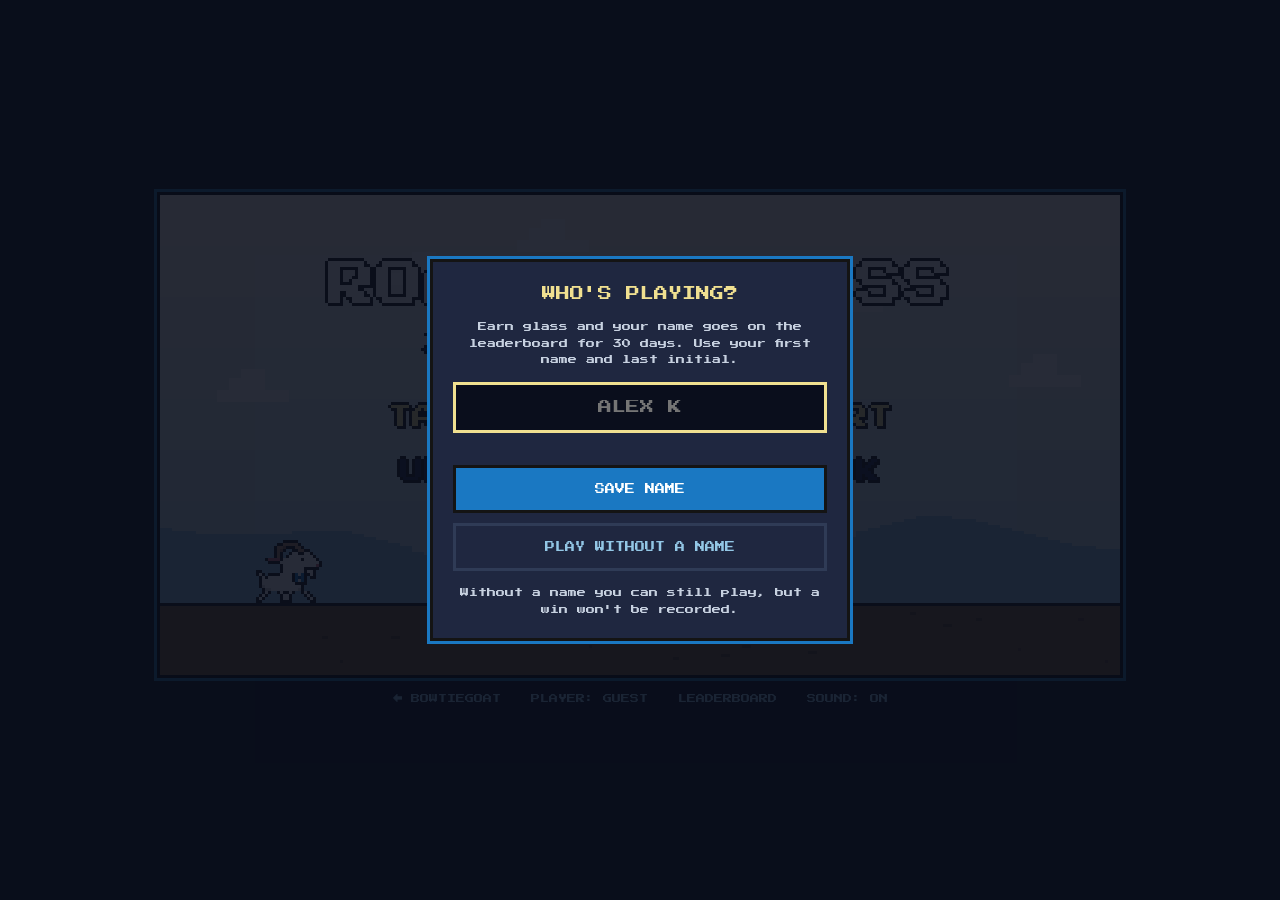
==== commit 06e2aa56: "Shower the Road to Glass win screen with fluttering confetti Co-Authored-By: Claude Opus 5.5 <norepl" ====
--- a/glass/index.html
+++ b/glass/index.html
@@ -382,9 +382,15 @@
       runsSinceGlass = 0; store.set('runsSinceGlass', 0);
       recordWin(Math.round((t - runStartT) / 60));
       sfx.win(); flash = 14; obs = [];
-      confetti = Array.from({ length: 90 }, () => ({
-        x: rand(0, W), y: rand(-H, 0), v: rand(0.4, 1.2), c: ['#cdeffa', '#f0e090', '#1a78c2', '#ffffff', '#c86a7a'][(Math.random() * 5) | 0],
-      }));
+      const colors = ['#f0e090', '#1a78c2', '#5aa8d6', '#c06682', '#ffffff', '#cda366', '#cdeffa'];
+      confetti = Array.from({ length: 180 }, (_, i) => {
+        const c = colors[(Math.random() * colors.length) | 0];
+        return {
+          x: rand(0, W), y: i < 60 ? rand(-10, H * 0.6) : rand(-H * 1.3, -4), v: rand(0.6, 1.4),
+          sway: rand(0.4, 1.2), ph: rand(0, 6.28), spin: rand(0.08, 0.2),
+          c, back: mix(c, '#0a0e1c', 0.4), front: Math.random() < 0.3,
+        };
+      });
       setState('win');
     } else {
       sfx.level(); setState('cleared');
@@ -411,7 +417,10 @@
 
     if (state === 'title') { scrollX += 2; return; }
     if (state === 'ready') return;
-    if (state === 'win') { confetti.forEach(c => { c.y += c.v; if (c.y > H) c.y -= H + 10; }); return; }
+    if (state === 'win') {
+      confetti.forEach(c => { c.y += c.v; c.x += Math.sin(t * 0.05 + c.ph) * c.sway * 0.5; if (c.y > H) { c.y = -6; c.x = rand(0, W); } });
+      return;
+    }
     if (state === 'dying') { if (stateT > 30) setState('over'); return; }
     if (state === 'over') return;
 
@@ -525,6 +534,17 @@
     ctx.drawImage(spr, GX, Math.round(goat.y));
   }
 
+  // Confetti pieces flip as they fall: width shrinks to an edge and the back side shows darker.
+  function drawConfetti(front) {
+    for (const c of confetti) {
+      if (c.front !== front) continue;
+      const flip = Math.cos(t * c.spin + c.ph);
+      const w = Math.max(1, Math.round(Math.abs(flip) * 5));
+      ctx.fillStyle = flip < 0 ? c.back : c.c;
+      ctx.fillRect(Math.round(c.x - w / 2), Math.round(c.y), w, 4);
+    }
+  }
+
   // Etched text on the glass: a soft blue shadow instead of the usual black outline.
   function etch(str, x, y, size, color) {
     ctx.font = `${size}px "Press Start 2P"`;
@@ -637,8 +657,9 @@
 
     if (state === 'win') {
       ctx.fillStyle = 'rgba(10,14,28,0.6)'; ctx.fillRect(0, 0, W, H);
-      for (const c of confetti) { ctx.fillStyle = c.c; ctx.fillRect(Math.round(c.x), Math.round(c.y), 2, 2); }
+      drawConfetti(false);
       drawPlaque();
+      drawConfetti(true);
       txt('YOU GOT', 53, 30, 8, '#ffffff');
       txt('GLASS!', 53, 44, 16, '#cdeffa');
       txt('TOP 0.6%', 53, 72, 8, '#f0e090');
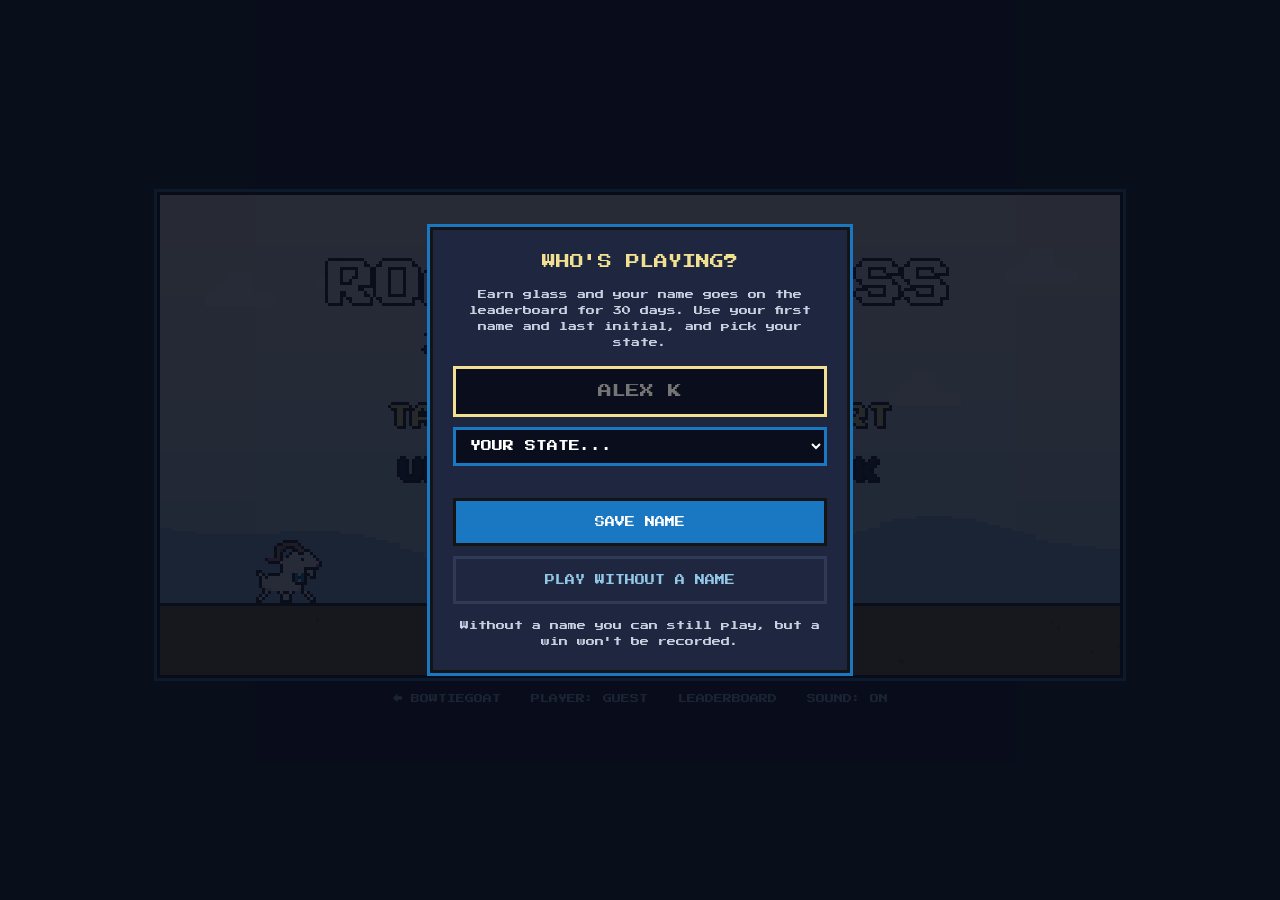
==== commit 2742b0db: "Ask Road to Glass players for their state; add a States leaderboard The name prompt now requires a s" ====
--- a/glass/index.html
+++ b/glass/index.html
@@ -45,7 +45,17 @@
       background: #0a0e1c; color: #ffffff; border: 3px solid #1a78c2; text-transform: uppercase;
       text-align: center; outline: none;
     }
-    .box input:focus { border-color: #f0e090; }
+    .box input:focus, .box select:focus { border-color: #f0e090; }
+    .box select {
+      font: inherit; font-size: 11px; width: 100%; box-sizing: border-box; padding: 10px; margin-top: 10px;
+      background: #0a0e1c; color: #ffffff; border: 3px solid #1a78c2; outline: none; cursor: pointer;
+    }
+    .tabs { display: flex; gap: 8px; margin: 0 0 10px; }
+    .tab {
+      flex: 1; font: inherit; font-size: 9px; padding: 9px 4px; cursor: pointer;
+      background: transparent; color: #93c7e6; border: 3px solid #2f3b56;
+    }
+    .tab[aria-selected="true"] { background: #1a78c2; color: #ffffff; border-color: #141414; }
     .err { color: #c86a7a !important; min-height: 1.8em; margin: 8px 0 !important; }
     .btns { display: flex; flex-direction: column; gap: 10px; margin-top: 6px; }
     .btn {
@@ -54,7 +64,7 @@
     }
     .btn:hover { background: #2f8cc2; }
     .btn.ghost { background: transparent; color: #93c7e6; border-color: #2f3b56; }
-    .board { width: 100%; border-collapse: collapse; font-size: 9px; margin: 6px 0 14px; }
+    .board { width: 100%; border-collapse: collapse; font-size: 8px; margin: 6px 0 14px; }
     .board th { color: #93c7e6; font-weight: normal; padding: 6px 4px; border-bottom: 2px solid #2f3b56; }
     .board td { padding: 7px 4px; color: #ffffff; }
     .board tr:nth-child(odd) td { background: rgba(255, 255, 255, 0.03); }
@@ -75,8 +85,9 @@
   <div class="overlay" id="nameOverlay" role="dialog" aria-modal="true" aria-labelledby="nameTitle">
     <form class="box" id="nameForm" autocomplete="off">
       <h2 id="nameTitle">WHO'S PLAYING?</h2>
-      <p>Earn glass and your name goes on the leaderboard for 30 days. Use your first name and last initial.</p>
+      <p>Earn glass and your name goes on the leaderboard for 30 days. Use your first name and last initial, and pick your state.</p>
       <input id="nameInput" maxlength="12" placeholder="ALEX K" aria-label="Your name" />
+      <select id="stateInput" aria-label="Your state"><option value="">YOUR STATE...</option></select>
       <p class="err" id="nameErr"></p>
       <div class="btns">
         <button class="btn" type="submit">SAVE NAME</button>
@@ -89,7 +100,11 @@
   <div class="overlay" id="boardOverlay" role="dialog" aria-modal="true" aria-labelledby="boardTitle">
     <div class="box">
       <h2 id="boardTitle">HALL OF GLASS</h2>
-      <p id="boardNote">Everyone who earned glass in the last 30 days, fewest runs first.</p>
+      <div class="tabs" role="tablist">
+        <button class="tab" type="button" role="tab" id="tabPlayers" aria-selected="true">PLAYERS</button>
+        <button class="tab" type="button" role="tab" id="tabStates" aria-selected="false">STATES</button>
+      </div>
+      <p id="boardNote"></p>
       <div id="boardBody"></div>
       <div class="btns"><button class="btn" type="button" id="closeBoard">CLOSE</button></div>
     </div>
@@ -134,6 +149,7 @@
   let glassCount = store.get('glass', 0);
   let muted = store.get('muted', false);
   let playerName = store.get('name', '');
+  let playerState = store.get('state', '');
   let runsSinceGlass = store.get('runsSinceGlass', 0);
   let runStartT = 0, winRuns = 0, saveStatus = [];
 
@@ -743,6 +759,24 @@
   const playerBtn = document.getElementById('player');
   const overlayOpen = () => nameOverlay.classList.contains('open') || boardOverlay.classList.contains('open');
 
+  // US states plus DECA's other chartered regions. The code is what gets saved to the sheet.
+  const STATES = [
+    ['AL', 'Alabama'], ['AK', 'Alaska'], ['AZ', 'Arizona'], ['AR', 'Arkansas'], ['CA', 'California'], ['CO', 'Colorado'],
+    ['CT', 'Connecticut'], ['DE', 'Delaware'], ['DC', 'District of Columbia'], ['FL', 'Florida'], ['GA', 'Georgia'],
+    ['HI', 'Hawaii'], ['ID', 'Idaho'], ['IL', 'Illinois'], ['IN', 'Indiana'], ['IA', 'Iowa'], ['KS', 'Kansas'],
+    ['KY', 'Kentucky'], ['LA', 'Louisiana'], ['ME', 'Maine'], ['MD', 'Maryland'], ['MA', 'Massachusetts'],
+    ['MI', 'Michigan'], ['MN', 'Minnesota'], ['MS', 'Mississippi'], ['MO', 'Missouri'], ['MT', 'Montana'],
+    ['NE', 'Nebraska'], ['NV', 'Nevada'], ['NH', 'New Hampshire'], ['NJ', 'New Jersey'], ['NM', 'New Mexico'],
+    ['NY', 'New York'], ['NC', 'North Carolina'], ['ND', 'North Dakota'], ['OH', 'Ohio'], ['OK', 'Oklahoma'],
+    ['OR', 'Oregon'], ['PA', 'Pennsylvania'], ['RI', 'Rhode Island'], ['SC', 'South Carolina'], ['SD', 'South Dakota'],
+    ['TN', 'Tennessee'], ['TX', 'Texas'], ['UT', 'Utah'], ['VT', 'Vermont'], ['VA', 'Virginia'], ['WA', 'Washington'],
+    ['WV', 'West Virginia'], ['WI', 'Wisconsin'], ['WY', 'Wyoming'],
+    ['PR', 'Puerto Rico'], ['GU', 'Guam'], ['CAN', 'Canada'], ['INT', 'Outside the US'],
+  ];
+  const STATE_NAMES = Object.fromEntries(STATES);
+  const stateInput = document.getElementById('stateInput');
+  STATES.forEach(([code, label]) => stateInput.add(new Option(label.toUpperCase(), code)));
+
   const BLOCKED = ['FUCK', 'SHIT', 'BITCH', 'CUNT', 'DICK', 'COCK', 'PUSSY', 'ASSHOLE', 'NIGG', 'FAG', 'SLUT', 'WHORE', 'RAPE', 'PENIS', 'VAGINA', 'BOOB', 'TITS', 'SEX', 'PORN', 'HITLER', 'NAZI'];
   function cleanName(raw) {
     return String(raw || '').toUpperCase().replace(/[^A-Z0-9 .'-]/g, '').replace(/\s+/g, ' ').trim().slice(0, 12);
@@ -753,36 +787,51 @@
     if (BLOCKED.some(w => squashed.includes(w))) return "Let's pick a different name.";
     return '';
   }
-  function showPlayer() { playerBtn.textContent = 'PLAYER: ' + (playerName || 'GUEST'); }
+  function showPlayer() { playerBtn.textContent = 'PLAYER: ' + (playerName ? playerName + (playerState ? ` (${playerState})` : '') : 'GUEST'); }
   function openName() {
-    nameInput.value = playerName; nameErr.textContent = '';
+    nameInput.value = playerName; stateInput.value = playerState; nameErr.textContent = '';
     nameOverlay.classList.add('open');
     setTimeout(() => nameInput.focus(), 50);
   }
   function closeName() { nameOverlay.classList.remove('open'); store.set('asked', true); }
-  function skipName() { playerName = ''; store.set('name', ''); showPlayer(); closeName(); }
+  function skipName() {
+    playerName = ''; playerState = '';
+    store.set('name', ''); store.set('state', '');
+    showPlayer(); closeName();
+  }
   document.getElementById('nameForm').addEventListener('submit', e => {
     e.preventDefault();
     const n = cleanName(nameInput.value);
     const problem = nameProblem(n);
     if (problem) { nameErr.textContent = problem; return; }
-    playerName = n; store.set('name', n); showPlayer(); closeName();
+    if (!STATE_NAMES[stateInput.value]) { nameErr.textContent = 'Pick your state.'; return; }
+    playerName = n; playerState = stateInput.value;
+    store.set('name', n); store.set('state', playerState);
+    showPlayer(); closeName();
   });
   document.getElementById('skipName').addEventListener('click', skipName);
   playerBtn.addEventListener('click', openName);
   showPlayer();
-  if (!store.get('asked', false)) openName();
+  // Ask first-time visitors, and named players from before the state question existed.
+  if (!store.get('asked', false) || (playerName && !playerState)) openName();
 
   // ---------- Leaderboard ----------
   // Shared mode posts to a Google Apps Script web app (see leaderboard-apps-script.gs, kept outside the site repo).
   // text/plain keeps the request "simple" so the browser skips the CORS preflight Apps Script can't answer.
   const localBoard = () => store.get('testBoard', []);
+  const recent = list => list.filter(w => new Date(w.date).getTime() >= Date.now() - BOARD_DAYS * 864e5);
+  function countStates(list) {
+    const counts = {};
+    recent(list).forEach(w => { if (w.state) counts[w.state] = (counts[w.state] || 0) + 1; });
+    return Object.entries(counts).map(([st, count]) => ({ state: st, count }));
+  }
   async function fetchBoard() {
-    if (!LEADERBOARD_URL) return localBoard();
+    if (!LEADERBOARD_URL) return { winners: localBoard(), states: countStates(localBoard()) };
     const res = await fetch(LEADERBOARD_URL);
     const data = await res.json();
     if (!data.ok) throw new Error(data.error || 'bad response');
-    return data.winners;
+    // Older versions of the sheet script don't send state totals; count from the winners instead.
+    return { winners: data.winners, states: data.states || countStates(data.winners) };
   }
   async function postWin(entry) {
     if (!LEADERBOARD_URL) { store.set('testBoard', [...localBoard(), entry]); return; }
@@ -795,36 +844,56 @@
   function recordWin(seconds) {
     if (!playerName) { saveStatus = ['GUEST:', 'NOT SAVED']; return; }
     saveStatus = ['SAVING...'];
-    postWin({ name: playerName, runs: winRuns, seconds, date: new Date().toISOString() })
+    postWin({ name: playerName, state: playerState, runs: winRuns, seconds, date: new Date().toISOString() })
       .then(() => { saveStatus = ['ON THE', 'LEADERBOARD!']; })
       .catch(() => { saveStatus = ['COULD NOT', 'SAVE']; });
   }
 
   const boardBody = document.getElementById('boardBody');
   function esc(s) { return String(s).replace(/[&<>"']/g, c => ({ '&': '&amp;', '<': '&lt;', '>': '&gt;', '"': '&quot;', "'": '&#39;' }[c])); }
-  function renderBoard(list) {
-    const cutoff = Date.now() - BOARD_DAYS * 864e5;
-    const rows = list
-      .filter(w => new Date(w.date).getTime() >= cutoff)
+  let boardData = null, boardTab = 'players';
+  const tabPlayers = document.getElementById('tabPlayers');
+  const tabStates = document.getElementById('tabStates');
+  const boardNote = document.getElementById('boardNote');
+  function renderBoard() {
+    tabPlayers.setAttribute('aria-selected', boardTab === 'players');
+    tabStates.setAttribute('aria-selected', boardTab === 'states');
+    const local = LEADERBOARD_URL ? '' : ' For now this only shows wins from this device.';
+    if (!boardData) return;
+
+    if (boardTab === 'states') {
+      boardNote.textContent = `States ranked by how many players earned glass in the last ${BOARD_DAYS} days.` + local;
+      const rows = [...boardData.states]
+        .sort((a, b) => b.count - a.count || (STATE_NAMES[a.state] || a.state).localeCompare(STATE_NAMES[b.state] || b.state));
+      if (!rows.length) { boardBody.innerHTML = '<p>No state has glass yet this month.</p>'; return; }
+      boardBody.innerHTML = `<table class="board"><thead><tr><th class="num">#</th><th class="name">STATE</th><th class="num">GLASS</th></tr></thead><tbody>${
+        rows.map((r, i) => `<tr><td class="num">${i + 1}</td><td class="name">${esc((STATE_NAMES[r.state] || r.state).toUpperCase())}</td><td class="num">${esc(r.count)}</td></tr>`).join('')
+      }</tbody></table>`;
+      return;
+    }
+
+    boardNote.textContent = `Everyone who earned glass in the last ${BOARD_DAYS} days, fewest runs first.` + local;
+    const rows = recent(boardData.winners)
       .sort((a, b) => a.runs - b.runs || new Date(a.date) - new Date(b.date))
       .slice(0, 50);
-    if (!rows.length) {
-      boardBody.innerHTML = '<p>No glass yet this month. Be the first.</p>';
-      return;
-    }
+    if (!rows.length) { boardBody.innerHTML = '<p>No glass yet this month. Be the first.</p>'; return; }
     const fmt = d => new Date(d).toLocaleDateString(undefined, { month: 'short', day: 'numeric' }).toUpperCase();
-    boardBody.innerHTML = `<table class="board"><thead><tr><th class="num">#</th><th class="name">NAME</th><th class="num">RUNS</th><th class="num">DATE</th></tr></thead><tbody>${
-      rows.map((w, i) => `<tr><td class="num">${i + 1}</td><td class="name">${esc(w.name)}</td><td class="num">${esc(w.runs)}</td><td class="num">${fmt(w.date)}</td></tr>`).join('')
+    boardBody.innerHTML = `<table class="board"><thead><tr><th class="num">#</th><th class="name">NAME</th><th>ST</th><th class="num">RUNS</th><th class="num">DATE</th></tr></thead><tbody>${
+      rows.map((w, i) => `<tr><td class="num">${i + 1}</td><td class="name">${esc(w.name)}</td><td>${esc(w.state || '-')}</td><td class="num">${esc(w.runs)}</td><td class="num">${fmt(w.date)}</td></tr>`).join('')
     }</tbody></table>`;
   }
+  function showTab(tab) { boardTab = tab; renderBoard(); }
+  tabPlayers.addEventListener('click', () => showTab('players'));
+  tabStates.addEventListener('click', () => showTab('states'));
   function openBoard() {
     if (state === 'play') paused = true;
-    document.getElementById('boardNote').textContent = LEADERBOARD_URL
-      ? `Everyone who earned glass in the last ${BOARD_DAYS} days, fewest runs first.`
-      : 'For now this list only shows wins from this device.';
+    boardData = null; boardNote.textContent = '';
     boardBody.innerHTML = '<p>LOADING...</p>';
     boardOverlay.classList.add('open');
-    fetchBoard().then(renderBoard).catch(() => { boardBody.innerHTML = '<p class="err">Could not load the leaderboard.</p>'; });
+    renderBoard();
+    fetchBoard()
+      .then(data => { boardData = data; renderBoard(); })
+      .catch(() => { boardBody.innerHTML = '<p class="err">Could not load the leaderboard.</p>'; });
   }
   function closeBoard() { boardOverlay.classList.remove('open'); }
   document.getElementById('boardBtn').addEventListener('click', openBoard);
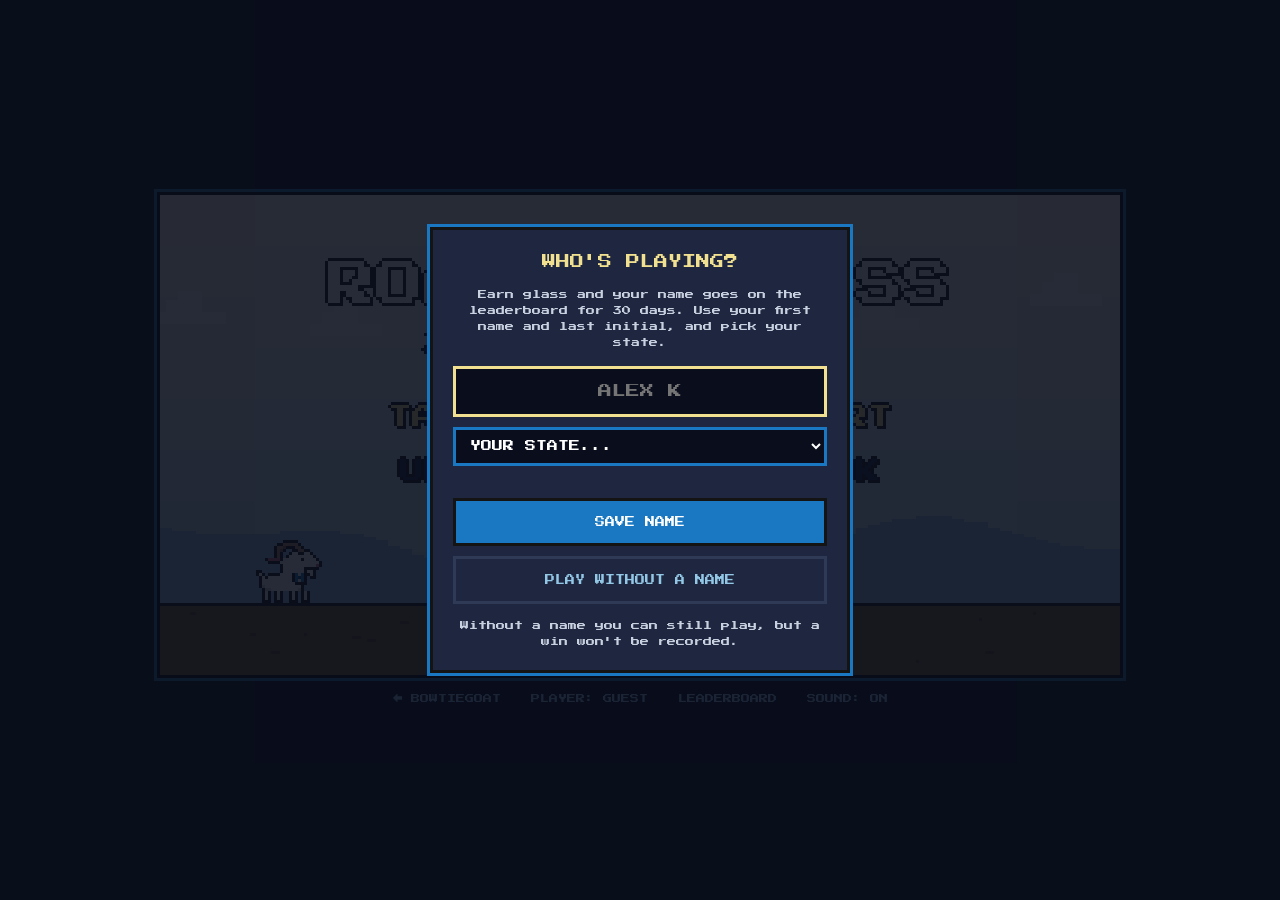
==== commit 6291ba6d: "Add on-screen Jump and Duck buttons for playing Road to Glass on phones Touch screens get thumb butt" ====
--- a/glass/index.html
+++ b/glass/index.html
@@ -14,8 +14,21 @@
     body {
       font-family: 'Press Start 2P', monospace;
       display: flex; flex-direction: column; align-items: center; justify-content: center; gap: 10px;
-      -webkit-user-select: none; user-select: none;
-    }
+      -webkit-user-select: none; user-select: none; -webkit-touch-callout: none;
+    }
+
+    /* Thumb controls, shown only on touch screens */
+    .pad { display: none; gap: 12px; box-sizing: border-box; padding: 0 4px; }
+    body.touch .pad { display: flex; }
+    .pad button {
+      flex: 1; height: 76px; font: inherit; font-size: 13px; color: #ffffff; cursor: pointer;
+      background: #1a78c2; border: 3px solid #141414; box-shadow: 0 5px 0 #124563;
+      touch-action: none; -webkit-tap-highlight-color: transparent;
+      -webkit-user-select: none; user-select: none; -webkit-touch-callout: none;
+    }
+    .pad #duckBtn { background: #833f54; box-shadow: 0 5px 0 #642f40; }
+    .pad button.down { transform: translateY(4px); box-shadow: 0 1px 0 #124563; filter: brightness(1.15); }
+    .pad #duckBtn.down { box-shadow: 0 1px 0 #642f40; }
     canvas {
       display: block; image-rendering: pixelated; image-rendering: crisp-edges;
       touch-action: none; border: 3px solid #000; box-shadow: 0 0 0 3px #1f72a3;
@@ -75,6 +88,10 @@
 </head>
 <body>
   <canvas id="game" aria-label="Road to Glass, an 8-bit game"></canvas>
+  <div class="pad" id="pad">
+    <button type="button" id="duckBtn" aria-label="Duck (hold)">&#9660; DUCK</button>
+    <button type="button" id="jumpBtn" aria-label="Jump">&#9650; JUMP</button>
+  </div>
   <div class="bar">
     <a href="../">&larr; BOWTIEGOAT</a>
     <button id="player" type="button">PLAYER: GUEST</button>
@@ -635,7 +652,7 @@
     if (title) {
       txt('ROAD TO GLASS', W / 2, 22, 16, '#ffffff');
       txt('3 LEVELS. ONE RUN.', W / 2, 46, 8, '#1f2740');
-      if (blink()) txt('TAP OR SPACE TO START', W / 2, 70, 8, '#f0e090');
+      if (blink()) txt(TOUCH ? 'TAP JUMP TO START' : 'TAP OR SPACE TO START', W / 2, 70, 8, '#f0e090');
       txt(CONTROLS, W / 2, 88, 8, '#1f2740');
       if (glassCount > 0) txt(`GLASS EARNED: ${glassCount}`, W / 2, GROUND + 9, 8, '#cdeffa');
     }
@@ -707,21 +724,34 @@
       case 'win': if (stateT > 120) setState('title'); break;
     }
   }
-  const TOUCH = window.matchMedia('(pointer: coarse)').matches;
-  const CONTROLS = TOUCH ? 'TAP: JUMP  HOLD LEFT: DUCK' : 'UP: JUMP  DOWN: DUCK';
-  let duckPointer = null;
-  cv.addEventListener('pointerdown', e => {
+  const TOUCH = window.matchMedia('(pointer: coarse)').matches || navigator.maxTouchPoints > 0;
+  const CONTROLS = TOUCH ? 'USE THE BUTTONS BELOW' : 'UP: JUMP  DOWN: DUCK';
+  document.body.classList.toggle('touch', TOUCH);
+  cv.addEventListener('pointerdown', e => { e.preventDefault(); press(); });
+
+  // On-screen buttons. Blocking touchstart stops phones from turning a long press into
+  // text selection or a menu, which would otherwise cancel a held duck.
+  const pad = document.getElementById('pad');
+  const jumpBtn = document.getElementById('jumpBtn');
+  const duckBtn = document.getElementById('duckBtn');
+  pad.addEventListener('touchstart', e => e.preventDefault(), { passive: false });
+  pad.addEventListener('contextmenu', e => e.preventDefault());
+  cv.addEventListener('contextmenu', e => e.preventDefault());
+  jumpBtn.addEventListener('pointerdown', e => {
     e.preventDefault();
-    const r = cv.getBoundingClientRect();
-    if (state === 'play' && !paused && e.clientX - r.left < r.width / 3) {
-      duckPointer = e.pointerId; duckHeld = true;
-      return;
-    }
+    jumpBtn.classList.add('down');
     press();
   });
-  const releaseDuck = e => { if (e.pointerId === duckPointer) { duckPointer = null; duckHeld = false; } };
-  window.addEventListener('pointerup', releaseDuck);
-  window.addEventListener('pointercancel', releaseDuck);
+  ['pointerup', 'pointercancel', 'pointerleave'].forEach(ev => jumpBtn.addEventListener(ev, () => jumpBtn.classList.remove('down')));
+  duckBtn.addEventListener('pointerdown', e => {
+    e.preventDefault();
+    audioInit();
+    try { duckBtn.setPointerCapture(e.pointerId); } catch (err) {} // keep the duck held if the thumb slides off the button
+    duckBtn.classList.add('down');
+    duckHeld = true;
+  });
+  const releaseDuck = () => { duckBtn.classList.remove('down'); duckHeld = false; };
+  ['pointerup', 'pointercancel', 'lostpointercapture'].forEach(ev => duckBtn.addEventListener(ev, releaseDuck));
   window.addEventListener('keydown', e => {
     if (overlayOpen()) {
       if (e.code === 'Escape') { if (nameOverlay.classList.contains('open')) skipName(); else closeBoard(); }
@@ -901,10 +931,12 @@
 
   // ---------- Scaling ----------
   function fit() {
-    const s = Math.min((window.innerWidth - 16) / W, (window.innerHeight - 60) / H);
+    const reserve = TOUCH ? 160 : 60; // room for the bar, plus the thumb buttons on touch screens
+    const s = Math.min((window.innerWidth - 16) / W, (window.innerHeight - reserve) / H);
     const scale = s >= 2 ? Math.floor(s) : Math.max(0.5, s);
     cv.style.width = W * scale + 'px';
     cv.style.height = H * scale + 'px';
+    pad.style.width = Math.max(W * scale, 280) + 'px';
   }
   window.addEventListener('resize', fit);
   fit();
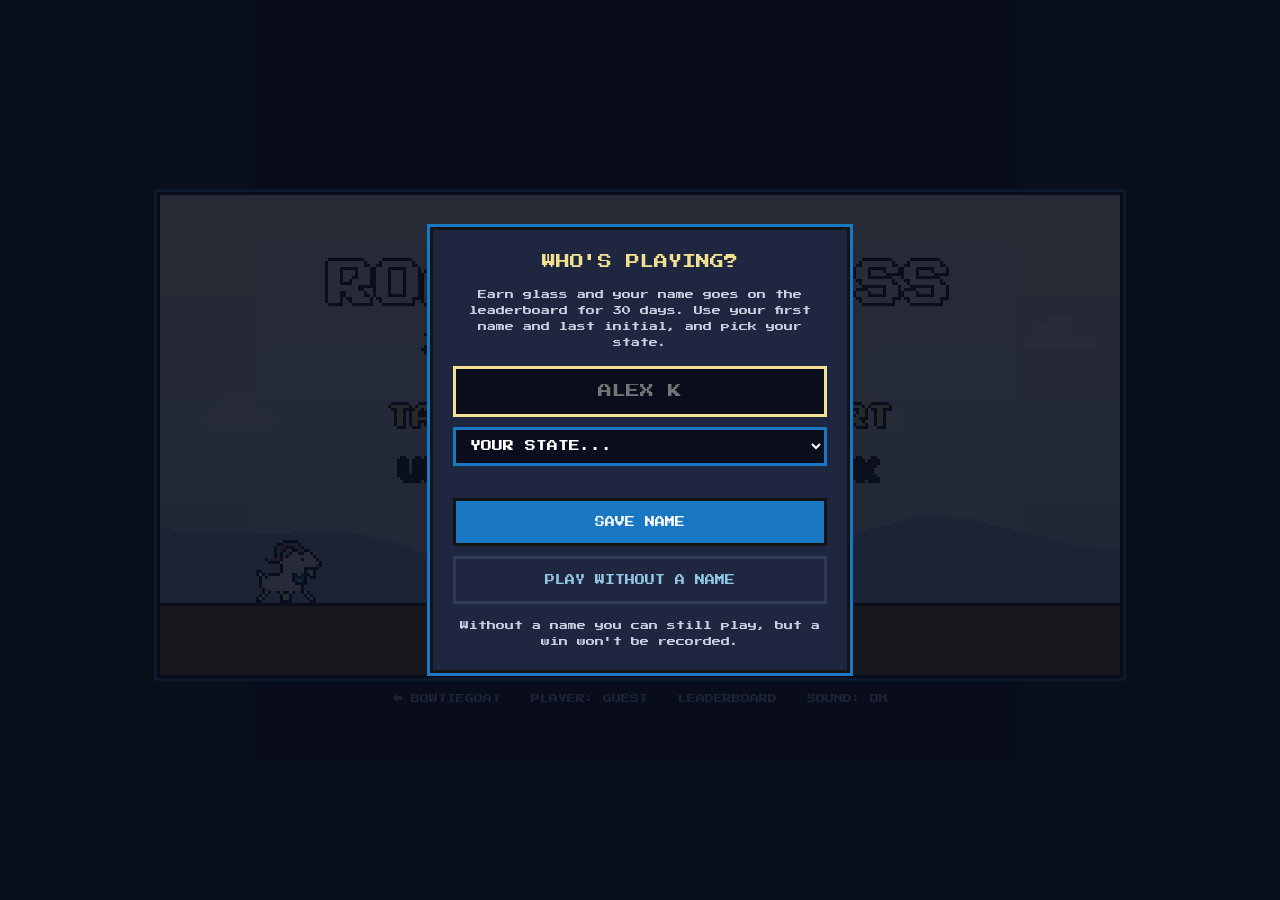
==== commit 1fca2532: "Hide Road to Glass behind the home page headshot; add GoatCounter to the game Co-Authored-By: Claude" ====
--- a/glass/index.html
+++ b/glass/index.html
@@ -960,5 +960,7 @@
     .then(() => requestAnimationFrame(frame));
 })();
 </script>
+<script data-goatcounter="https://bowtiegoat.goatcounter.com/count"
+        async src="//gc.zgo.at/count.js"></script>
 </body>
 </html>
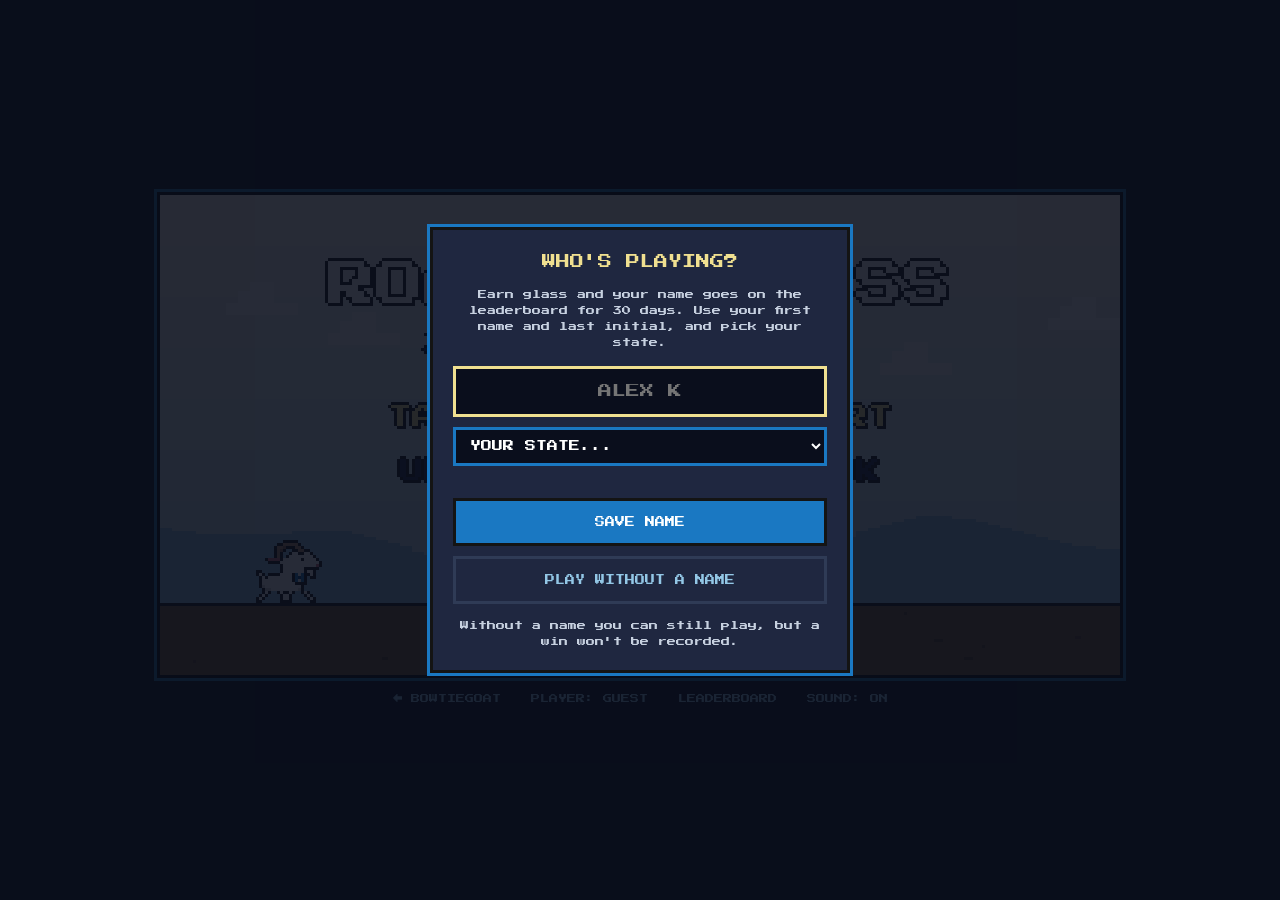
==== commit 2a6644b2: "Show the full logo without clipping its rounded corners The pages rounded the logo image again, cutt" ====
--- a/glass/index.html
+++ b/glass/index.html
@@ -5,7 +5,7 @@
   <meta name="viewport" content="width=device-width, initial-scale=1.0, maximum-scale=1.0, user-scalable=no" />
   <meta name="robots" content="noindex" />
   <title>Road to Glass | BowtieGOAT</title>
-  <link rel="icon" type="image/jpeg" href="../images/logo.jpg" />
+  <link rel="icon" type="image/png" href="../images/logo.png" />
   <link rel="preconnect" href="https://fonts.googleapis.com" />
   <link rel="preconnect" href="https://fonts.gstatic.com" crossorigin />
   <link href="https://fonts.googleapis.com/css2?family=Press+Start+2P&display=swap" rel="stylesheet" />
